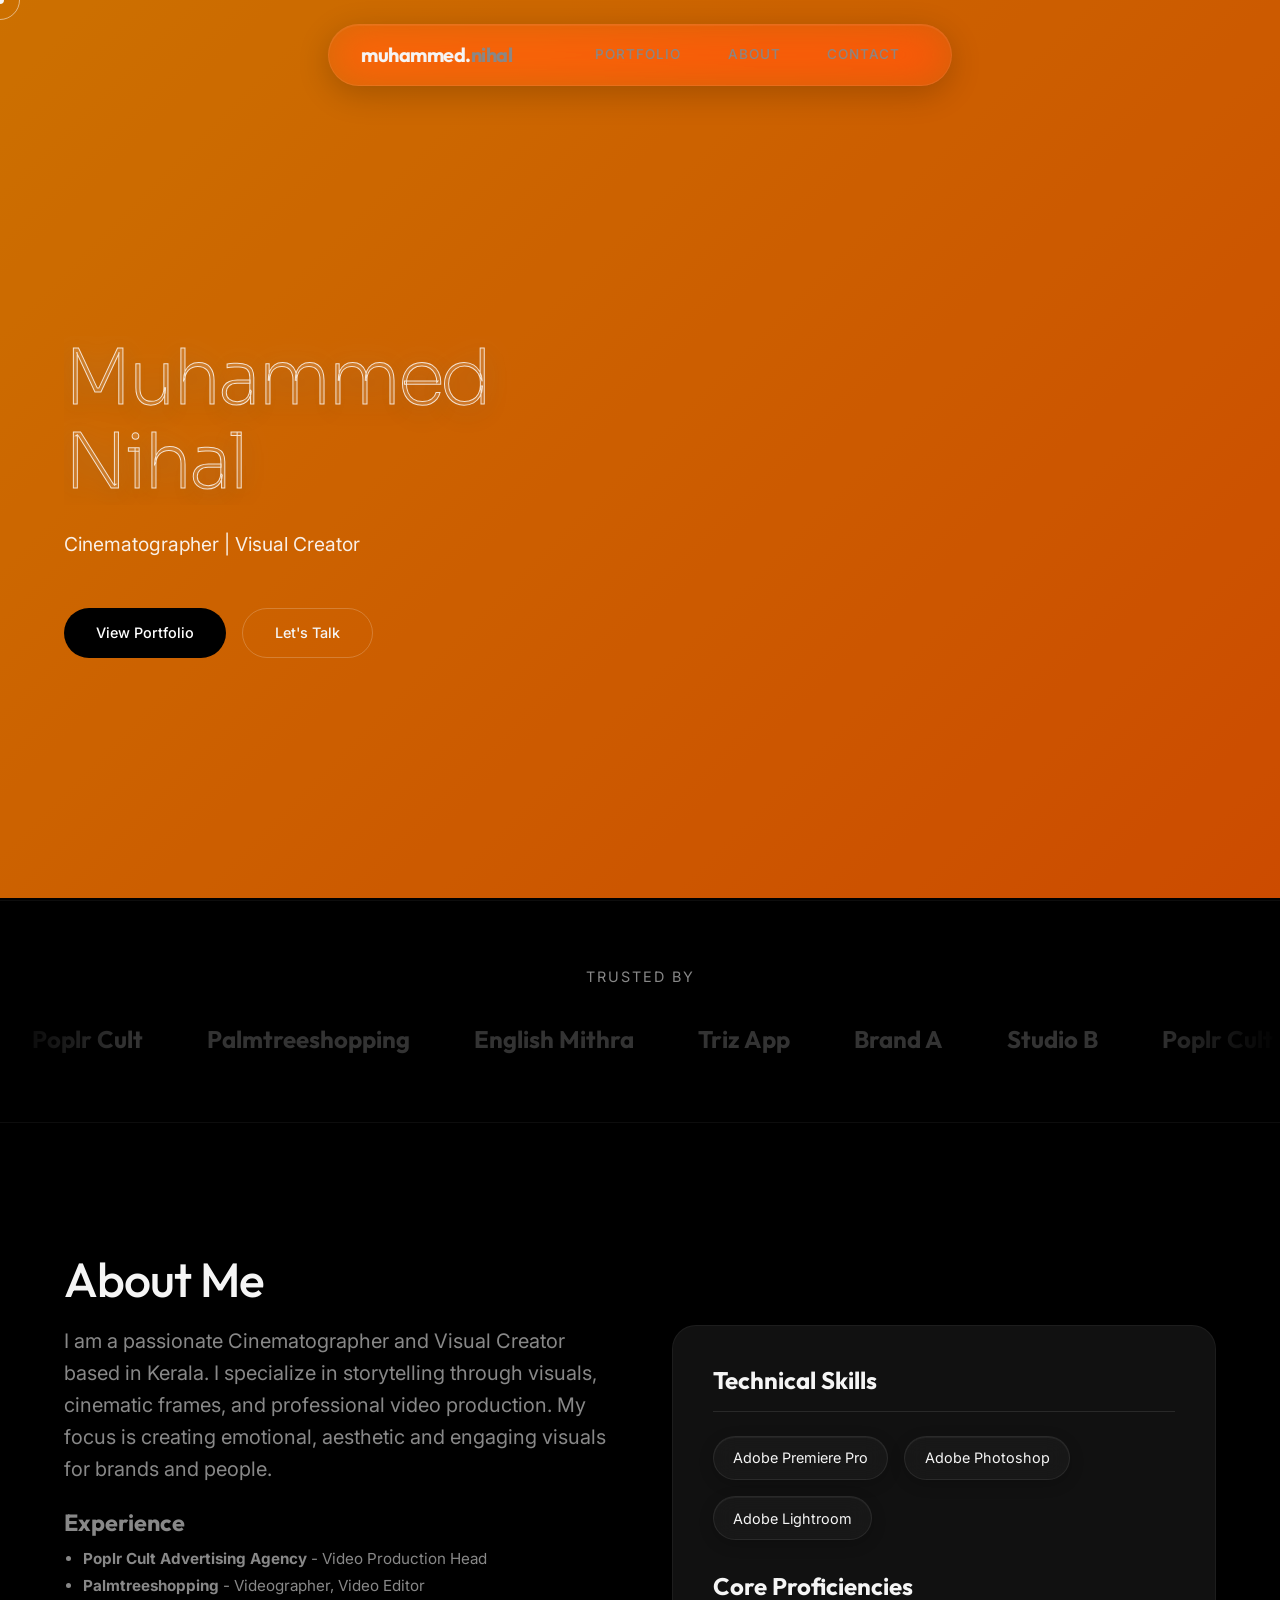
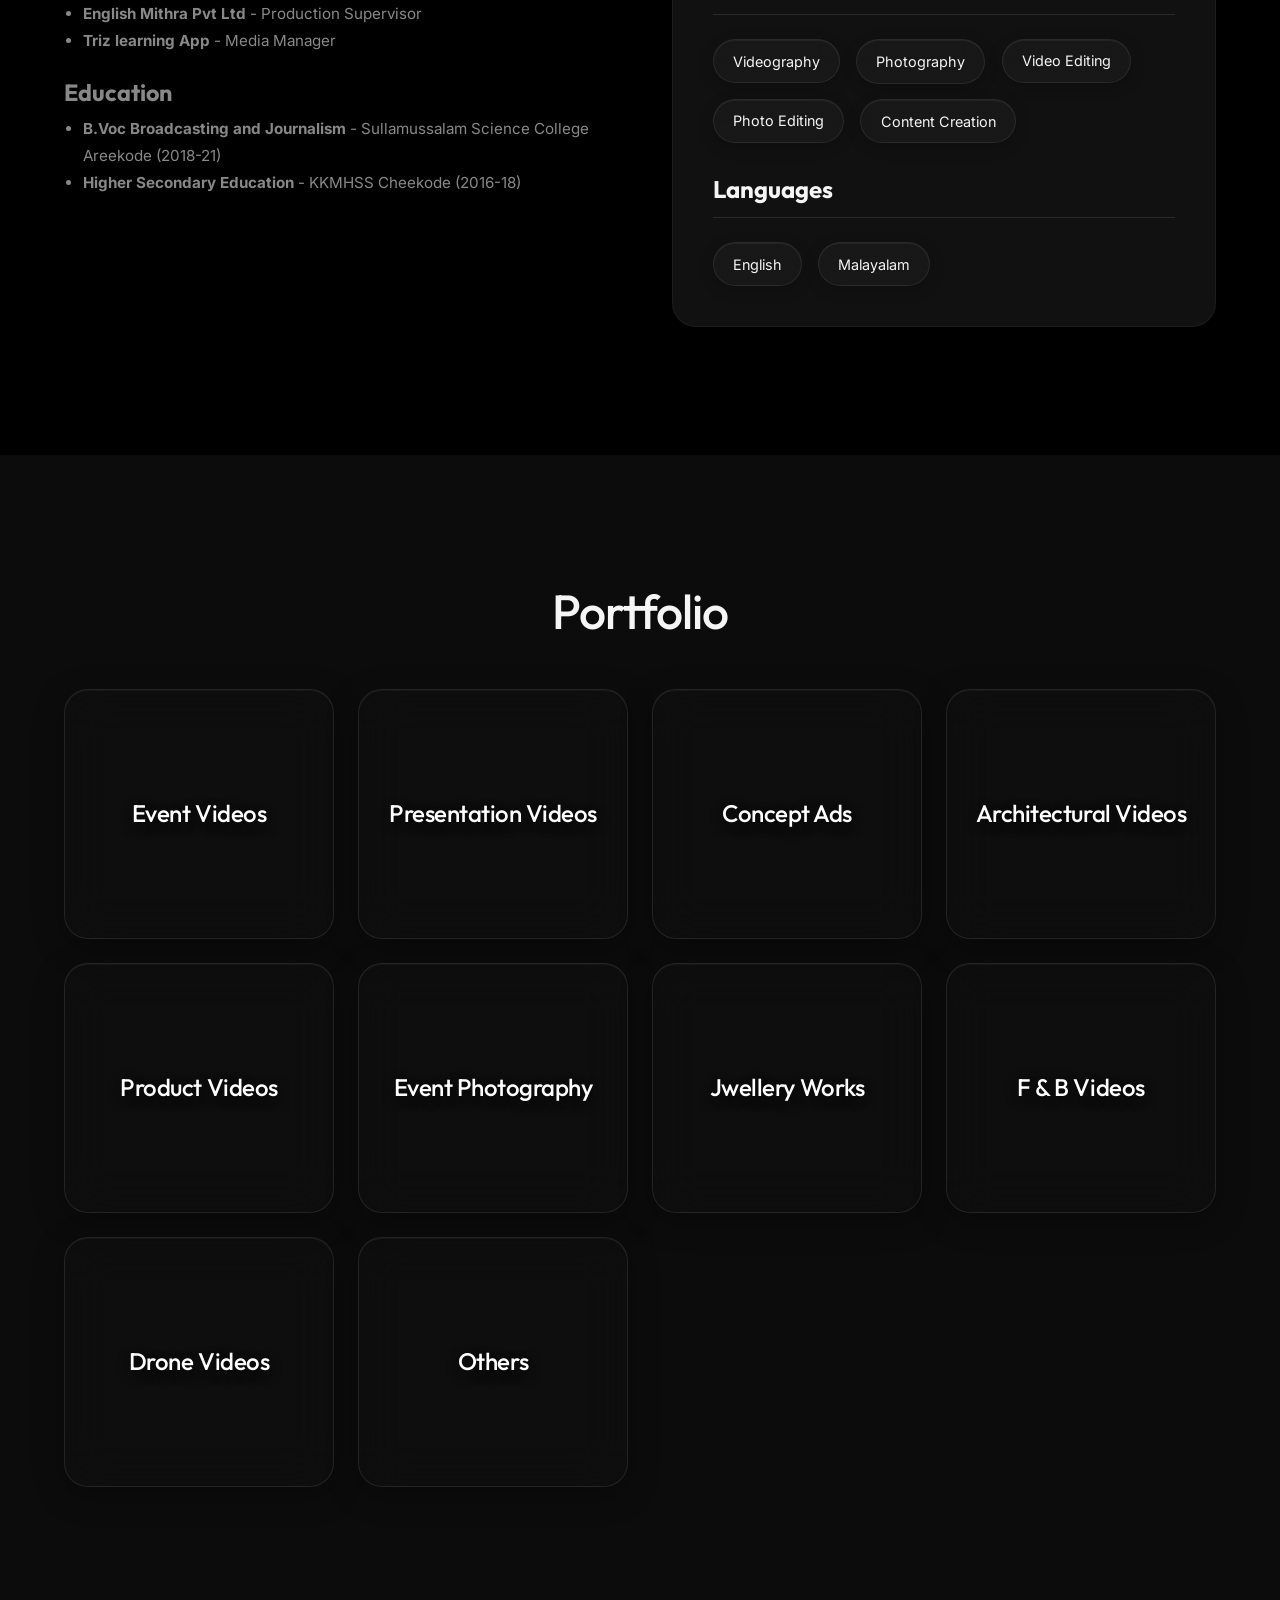
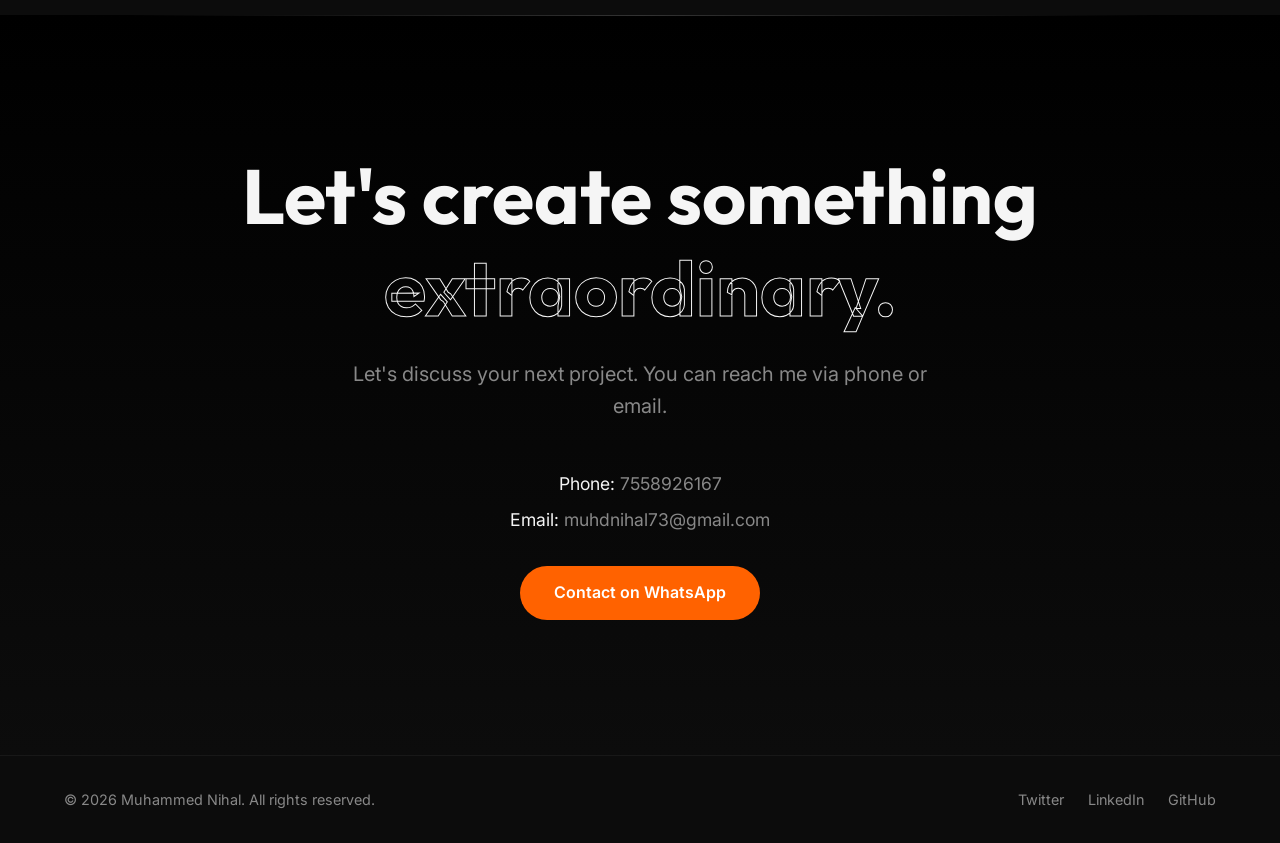
==== index.html @ b9fc74bb "first commit" ====
<!DOCTYPE html>
<html lang="en">

<head>
    <meta charset="UTF-8">
    <meta name="viewport" content="width=device-width, initial-scale=1.0">
    <title>Muhammed Nihal | Video Production & Editing</title>
    <meta name="description"
        content="Portfolio of Muhammed Nihal, Video Production Head and Editor based in Kerala, specializing in videography, photography, and content creation.">
    <link rel="preconnect" href="https://fonts.googleapis.com">
    <link rel="preconnect" href="https://fonts.gstatic.com" crossorigin>
    <link
        href="https://fonts.googleapis.com/css2?family=Inter:wght@300;400;500;600;700&family=Outfit:wght@300;400;500;700&family=Sora:wght@100;200;300;400;500;600;700;800&display=swap"
        rel="stylesheet">
    <link rel="stylesheet" href="style.css">
</head>

<body>
    <div class="cursor-dot"></div>
    <div class="cursor-outline"></div>

    <nav class="navbar">
        <div class="logo">
            <a href="#">muhammed.<span>nihal</span></a>
        </div>
        <ul class="nav-links">
            <li><a href="#portfolio" class="nav-link" data-text="Portfolio">Portfolio</a></li>
            <li><a href="#about" class="nav-link" data-text="About">About</a></li>
            <li><a href="#contact" class="nav-link" data-text="Contact">Contact</a></li>
        </ul>
        <div class="mobile-menu-btn">
            <span></span>
            <span></span>
        </div>
    </nav>

    <main>
        <section class="hero hero-bg-custom" id="home">

            <!-- ===== Social Media Icons (LEFT SIDE) ===== -->
            <div class="social">
                <a href="https://wa.me/918891696167" target="_blank">
                    <i class="fab fa-whatsapp"></i>
                </a>
                <a href="https://www.instagram.com/bachuz._/"><i class="fab fa-instagram"></i></a>
                <a href="https://www.behance.net/muhdnihal1"><i class="fab fa-behance"></i></a>
                <a
                    href="https://www.linkedin.com/in/nihal-muhammed-03714b22a?utm_source=share_via&utm_content=profile&utm_medium=member_ios"><i
                        class="fab fa-linkedin-in"></i></a>
            </div>

            <div class="hero-content">
                <div class="hero-text-area">

                    <h1 class="hero-title liquid-glass-title">
                        <span class="line"><span class="word">Muhammed Nihal</span></span>
                    </h1>

                    <p class="hero-subtitle">Cinematographer | Visual Creator</p>

                    <div class="hero-cta">
                        <a href="#portfolio" class="btn btn-primary">View Portfolio</a>
                        <a href="#contact" class="btn btn-secondary">Let's Talk</a>
                    </div>
                </div>

                <!-- Right Side Graphic -->
                <div class="hero-image-area">
                    <div class="hero-silhouette"></div>
                </div>
            </div>
        </section>

        <section class="clients" id="clients">
            <div class="clients-container">
                <p class="clients-subtitle">Trusted by</p>
                <div class="clients-marquee">
                    <div class="marquee-content">
                        <!-- Placeholder logos (using text for now, can be replaced with actual img tags later) -->
                        <div class="client-logo">Poplr Cult</div>
                        <div class="client-logo">Palmtreeshopping</div>
                        <div class="client-logo">English Mithra</div>
                        <div class="client-logo">Triz App</div>
                        <div class="client-logo">Brand A</div>
                        <div class="client-logo">Studio B</div>
                        <!-- Duplicated for infinite scroll effect -->
                        <div class="client-logo">Poplr Cult</div>
                        <div class="client-logo">Palmtreeshopping</div>
                        <div class="client-logo">English Mithra</div>
                        <div class="client-logo">Triz App</div>
                        <div class="client-logo">Brand A</div>
                        <div class="client-logo">Studio B</div>
                    </div>
                </div>
            </div>
        </section>

        <section class="about" id="about">
            <div class="about-content">
                <h2 class="section-title">About Me</h2>
                <div class="about-grid">
                    <div class="about-text">
                        <p>I am a passionate Cinematographer and Visual Creator based in Kerala. I specialize in
                            storytelling through visuals, cinematic frames, and professional video production. My focus
                            is creating emotional, aesthetic and engaging visuals for brands and people.</p>

                        <h3 style="margin-top: 1.5rem; margin-bottom: 0.5rem; font-family: var(--font-heading);">
                            Experience</h3>
                        <ul
                            style="color: var(--text-muted); font-size: 0.95rem; line-height: 1.8; margin-bottom: 1.5rem; padding-left: 1.2rem; list-style-type: disc;">
                            <li><strong>Poplr Cult Advertising Agency</strong> - Video Production Head</li>
                            <li><strong>Palmtreeshopping</strong> - Videographer, Video Editor</li>
                            <li><strong>English Mithra Pvt Ltd</strong> - Production Supervisor</li>
                            <li><strong>Triz learning App</strong> - Media Manager</li>
                        </ul>

                        <h3 style="margin-top: 1.5rem; margin-bottom: 0.5rem; font-family: var(--font-heading);">
                            Education</h3>
                        <ul
                            style="color: var(--text-muted); font-size: 0.95rem; line-height: 1.8; padding-left: 1.2rem; list-style-type: disc;">
                            <li><strong>B.Voc Broadcasting and Journalism</strong> - Sullamussalam Science College
                                Areekode (2018-21)</li>
                            <li><strong>Higher Secondary Education</strong> - KKMHSS Cheekode (2016-18)</li>
                        </ul>
                    </div>
                    <div class="skills-container">
                        <h3 class="skills-title">Technical Skills</h3>
                        <ul class="skills-list">
                            <li>Adobe Premiere Pro</li>
                            <li>Adobe Photoshop</li>
                            <li>Adobe Lightroom</li>
                        </ul>

                        <h3 class="skills-title" style="margin-top: 2rem; padding-bottom: 0.8rem;">Core Proficiencies
                        </h3>
                        <ul class="skills-list">
                            <li>Videography</li>
                            <li>Photography</li>
                            <li>Video Editing</li>
                            <li>Photo Editing</li>
                            <li>Content Creation</li>
                        </ul>

                        <h3 class="skills-title" style="margin-top: 2rem; padding-bottom: 0.8rem;">Languages</h3>
                        <ul class="skills-list">
                            <li>English</li>
                            <li>Malayalam</li>
                        </ul>
                    </div>
                </div>
            </div>
        </section>

        <section class="portfolio" id="portfolio">
            <div class="portfolio-container">
                <h2 class="section-title" style="text-align: center;">Portfolio</h2>
                <div class="portfolio-bento-grid">


                    <a href="/event-vedios.html" class="portfolio-tile bento-small">
                        <div class="tile-overlay"></div>
                        <h3 class="tile-title">Event Videos</h3>
                    </a>
                    <a href="/Presentation-vedios.html" class="portfolio-tile bento-small">
                        <div class="tile-overlay"></div>
                        <h3 class="tile-title">Presentation Videos</h3>
                    </a>


                    <a href="/concept-ads.html" class="portfolio-tile bento-small">
                        <div class="tile-overlay"></div>
                        <h3 class="tile-title">Concept Ads</h3>
                    </a>
                    <a href="/Architectural-vedios.html" class="portfolio-tile bento-small">
                        <div class="tile-overlay"></div>
                        <h3 class="tile-title">Architectural Videos</h3>
                    </a>



                    <a href="/productvedios.html" class="portfolio-tile bento-small">
                        <div class="tile-overlay"></div>
                        <h3 class="tile-title">Product Videos</h3>
                    </a>
                    <a href="/others.html" class="portfolio-tile bento-small">
                        <div class="tile-overlay"></div>
                        <h3 class="tile-title">Event Photography</h3>
                    </a>



                    <a href="/jwelleryworks.html" class="portfolio-tile bento-small">
                        <div class="tile-overlay"></div>
                        <h3 class="tile-title">Jwellery Works</h3>
                        </h3>
                    </a>


                    <a href="/Fandbvedios.html" class="portfolio-tile bento-small">
                        <div class="tile-overlay"></div>
                        <h3 class="tile-title">F & B Videos</h3>
                        </h3>
                    </a>
                    <a href="/other.html" class="portfolio-tile bento-small">
                        <div class="tile-overlay"></div>
                        <h3 class="tile-title">Drone Videos</h3>
                    </a>

                    <a href="/other.html" class="portfolio-tile bento-small">
                        <div class="tile-overlay"></div>
                        <h3 class="tile-title">Others</h3>
                    </a>



                </div>
            </div>
        </section>

        <!-- Work & Features Sections mapped to Portfolio instead -->

        <section class="contact" id="contact">
            <div class="contact-container">
                <h2 class="contact-title">Let's create something <span>extraordinary.</span></h2>
                <p class="contact-desc">Let's discuss your next project. You can reach me via phone or email.</p>
                <div style="margin-bottom: 2rem; color: var(--text-main); font-size: 1.1rem;">
                    <p style="margin-bottom: 0.5rem;">Phone: <a href="tel:7558926167"
                            style="color: var(--text-muted); transition: color 0.2s;">7558926167</a></p>
                    <p>Email: <a href="mailto:muhdnihal73@gmail.com"
                            style="color: var(--text-muted); transition: color 0.2s;">muhdnihal73@gmail.com</a></p>
                </div>
                <a href="https://wa.me/917558926167?text=Hello%20Nihal,%20I%20visited%20your%20portfolio%20and%20I%20would%20like%20to%20enquire%20about%20a%20shoot."
                    target="_blank" class="thank-contact">
                    Contact on WhatsApp
                </a>
            </div>
        </section>
    </main>

    <footer>
        <div class="footer-content">
            <div class="footer-left">
                <p>&copy; 2026 Muhammed Nihal. All rights reserved.</p>
            </div>
            <div class="footer-right">
                <ul class="social-links">
                    <li><a href="#" target="_blank" rel="noopener noreferrer">Twitter</a></li>
                    <li><a href="#" target="_blank" rel="noopener noreferrer">LinkedIn</a></li>
                    <li><a href="#" target="_blank" rel="noopener noreferrer">GitHub</a></li>
                </ul>
            </div>
        </div>
    </footer>

    <script src="main.js"></script>
</body>

</html>
---- style.css ----
/* ==========================================================================
   CSS Variables & Design System
   ========================================================================== */
:root {
    /* Colors */
    --bg-dark: #000000;
    --bg-darker: #0c0c0c;
    --bg-card: #111111;
    --bg-card-light: #ffffff;
    --text-main: #f5f5f5;
    --text-muted: #888888;
    --text-dark: #000000;

    /* Brand/Accent Colors */
    --accent-orange: #ff5e00;
    --accent-gradient: linear-gradient(135deg, #ff8c00 0%, #ff5e00 100%);
    --accent-gradient-hover: linear-gradient(135deg, #e67e00 0%, #e65500 100%);

    /* Typography */
    --font-heading: 'Outfit', sans-serif;
    --font-body: 'Inter', sans-serif;

    /* Box Shadows & Borders */
    --radius-lg: 24px;
    --radius-md: 16px;
    --radius-sm: 8px;

    /* Spacing */
    --space-sm: 0.5rem;
    --space-md: 1rem;
    --space-lg: 2rem;
    --space-xl: 4rem;
    --space-xxl: 8rem;

    /* Transitions */
    --trans-fast: 0.2s cubic-bezier(0.16, 1, 0.3, 1);
    --trans-normal: 0.4s cubic-bezier(0.16, 1, 0.3, 1);
    --trans-slow: 0.8s cubic-bezier(0.16, 1, 0.3, 1);
}

/* ==========================================================================
   Reset & Base Styles
   ========================================================================== */
*,
*::before,
*::after {
    box-sizing: border-box;
    margin: 0;
    padding: 0;
}

html {
    scroll-behavior: smooth;
    font-size: 16px;
}

body {
    background-color: var(--bg-dark);
    color: var(--text-main);
    font-family: var(--font-body);
    line-height: 1.6;
    overflow-x: hidden;
    -webkit-font-smoothing: antialiased;
    -moz-osx-font-smoothing: grayscale;
}

h1,
h2,
h3,
h4,
h5,
h6 {
    font-family: var(--font-heading);
    font-weight: 700;
    line-height: 1.2;
}

a {
    color: inherit;
    text-decoration: none;
}

ul {
    list-style: none;
}

img {
    max-width: 100%;
    height: auto;
    display: block;
}

/* ==========================================================================
   Custom Cursor
   ========================================================================== */
@media (pointer: fine) {
    .cursor-dot {
        width: 8px;
        height: 8px;
        background-color: var(--text-main);
        border-radius: 50%;
        position: fixed;
        top: 0;
        left: 0;
        transform: translate(-50%, -50%);
        pointer-events: none;
        z-index: 9999;
        transition: width 0.2s, height 0.2s, background-color 0.2s;
    }

    .cursor-outline {
        width: 40px;
        height: 40px;
        border: 1px solid rgba(255, 255, 255, 0.5);
        border-radius: 50%;
        position: fixed;
        top: 0;
        left: 0;
        transform: translate(-50%, -50%);
        pointer-events: none;
        z-index: 9998;
        transition: width 0.2s, height 0.2s, border-color 0.2s, transform 0.1s ease-out;
    }

    .cursor-dot.active {
        width: 0;
        height: 0;
    }

    .cursor-outline.active {
        width: 60px;
        height: 60px;
        border-color: #fff;
        background-color: rgba(255, 255, 255, 0.1);
        backdrop-filter: blur(2px);
    }
}

@media (pointer: coarse) {

    .cursor-dot,
    .cursor-outline {
        display: none;
    }
}

.gradient-text {
    /* Kept class name for compatibility with HTML but changed effect to solid orange for this theme */
    color: var(--accent-orange);
}

.section-title {
    font-size: clamp(2rem, 4vw, 3rem);
    margin-bottom: var(--space-md);
    font-weight: 500;
    letter-spacing: -0.02em;
}

.section-desc {
    color: var(--text-muted);
    font-size: 1rem;
    max-width: 600px;
    margin-bottom: var(--space-xl);
}

/* Buttons */
.btn {
    display: inline-flex;
    align-items: center;
    justify-content: center;
    padding: 0.8rem 2rem;
    border-radius: 3rem;
    font-weight: 500;
    font-size: 0.9rem;
    transition: var(--trans-normal);
    position: relative;
    overflow: hidden;
    z-index: 1;
    border: none;
    cursor: pointer;
}

.btn-primary {
    background: var(--accent-orange);
    color: #fff;
}

.btn-primary:hover {
    background: #e65500;
    transform: translateY(-2px);
    box-shadow: 0 10px 20px rgba(255, 94, 0, 0.2);
}

.btn-secondary {
    background: transparent;
    color: var(--text-main);
    border: 1px solid rgba(255, 255, 255, 0.2);
}

.btn-secondary:hover {
    border-color: var(--text-main);
    background: rgba(255, 255, 255, 0.05);
}

.btn-large {
    padding: 1rem 2.5rem;
    font-size: 1rem;
}

/* ==========================================================================
   Navigation (Liquid Glass Style)
   ========================================================================== */
.navbar {
    position: fixed;
    top: 1.5rem;
    left: 50%;
    transform: translateX(-50%);
    width: max-content;
    padding: 0.6rem 2rem;
    border-radius: 4rem;
    display: flex;
    justify-content: space-between;
    align-items: center;
    gap: 4rem;
    z-index: 1000;
    transition: var(--trans-normal);

    /* Liquid Glass Effect */
    background: rgba(255, 255, 255, 0.03);
    backdrop-filter: blur(24px) saturate(180%);
    -webkit-backdrop-filter: blur(24px) saturate(180%);
    border: 1px solid rgba(255, 255, 255, 0.08);
    box-shadow: 0 8px 32px 0 rgba(0, 0, 0, 0.2), inset 0px 1px 0px rgba(255, 255, 255, 0.05);
}

.navbar.scrolled {
    top: 1rem;
    background: rgba(10, 10, 10, 0.4);
    border-color: rgba(255, 255, 255, 0.12);
    box-shadow: 0 10px 40px 0 rgba(0, 0, 0, 0.4), inset 0px 1px 0px rgba(255, 255, 255, 0.1);
    padding: 0.5rem 1.5rem;
    backdrop-filter: blur(30px) saturate(200%);
    -webkit-backdrop-filter: blur(30px) saturate(200%);
}

.logo a {
    font-family: var(--font-heading);
    font-size: 1.25rem;
    font-weight: 700;
    letter-spacing: -0.5px;
}

.logo span {
    color: var(--text-muted);
}

.nav-links {
    display: flex;
    gap: 0.5rem;
}

.nav-link {
    font-size: 0.85rem;
    font-weight: 500;
    text-transform: uppercase;
    letter-spacing: 1px;
    padding: 0.6rem 1.2rem;
    border-radius: 2rem;
    color: var(--text-muted);
    transition: all 0.3s ease;
    display: inline-block;
    position: relative;
}

.nav-link:hover {
    color: #fff;
    background: rgba(255, 255, 255, 0.08);
    box-shadow: 0 4px 15px rgba(0, 0, 0, 0.1), inset 0 1px 0 rgba(255, 255, 255, 0.1);
}

.mobile-menu-btn {
    display: none;
    flex-direction: column;
    gap: 6px;
    cursor: pointer;
    z-index: 1001;
}

.mobile-menu-btn span {
    width: 30px;
    height: 2px;
    background-color: var(--text-main);
    transition: var(--trans-normal);
}

/* ==========================================================================
   Hero Section
   ========================================================================== */
.hero {
    min-height: 100vh;
    display: flex;
    align-items: center;
    justify-content: center;
    padding: 6rem 5% 0;
    /* padding for navbar */
    position: relative;
    background: var(--accent-gradient);
    border-bottom: 2px solid var(--bg-dark);
}

/* Custom Background Image Layer */
.hero-bg-custom {
    background: url('/assets/image/herooo-bgg.png'), var(--accent-gradient);
    background-size: cover;
    background-position: center bottom;
    background-repeat: no-repeat;
    /* Soft dark overlay to ensure text remains legible */
    box-shadow: inset 0 0 0 2000px rgba(0, 0, 0, 0.2);
}

.hero-content {
    display: grid;
    grid-template-columns: 1fr 1fr;
    gap: 4rem;
    max-width: 1400px;
    width: 100%;
    z-index: 10;
    align-items: center;
}

@media (max-width: 900px) {
    .hero-content {
        grid-template-columns: 1fr;
        text-align: center;
    }
}

.hero-text-area {
    display: flex;
    flex-direction: column;
    align-items: flex-start;
}

@media (max-width: 900px) {
    .hero-text-area {
        align-items: center;
    }
}

.hero-badge {
    display: inline-flex;
    align-items: center;
    gap: 0.5rem;
    padding: 0.5rem 1.2rem;
    border-radius: 2rem;
    font-size: 0.85rem;
    font-weight: 500;
    margin-bottom: 2rem;
    color: #fff;

    /* Liquid Glass Effect */
    background: rgba(255, 255, 255, 0.05);
    backdrop-filter: blur(16px) saturate(180%);
    -webkit-backdrop-filter: blur(16px) saturate(180%);
    border: 1px solid rgba(255, 255, 255, 0.1);
    box-shadow: 0 8px 32px 0 rgba(0, 0, 0, 0.2), inset 0px 1px 0px rgba(255, 255, 255, 0.1);
}

.hero-badge svg {
    width: 16px;
    height: 16px;
    stroke: currentColor;
    stroke-width: 2;
}

.hero-title {
    font-size: clamp(3.5rem, 6vw, 5.5rem);
    letter-spacing: -0.04em;
    line-height: 1.1;
    margin-bottom: 1.5rem;
    color: #fff;
}

/* Thin Liquid Glass Text Effect */
.liquid-glass-title {
    font-family: 'Sora', sans-serif;
    font-weight: 200;
    /* Thin font weight */
    color: rgba(255, 255, 255, 0.15);
    /* Transparent fill */
    -webkit-text-stroke: 1px rgba(255, 255, 255, 0.8);
    /* Crisp glass border */
    text-shadow:
        0 8px 24px rgba(0, 0, 0, 0.2),
        /* Soft dropdown shadow */
        0 0 30px rgba(255, 255, 255, 0.2);
    /* Internal glow simulating glass */
}


.hero-title .line {
    display: block;
    overflow: hidden;
}

.hero-title .word {
    display: inline-block;
    transform: translateY(100%);
    opacity: 0;
}

.hero-subtitle {
    font-size: clamp(1rem, 1.5vw, 1.25rem);
    color: rgba(255, 255, 255, 0.9);
    max-width: 500px;
    margin-bottom: 3rem;
    opacity: 0;
    transform: translateY(20px);
}

.hero-cta {
    display: flex;
    gap: 1rem;
    opacity: 0;
    transform: translateY(20px);
}

.hero-cta .btn-primary {
    background: #000;
    color: #fff;
}

.hero-cta .btn-primary:hover {
    background: #222;
    box-shadow: 0 10px 20px rgba(0, 0, 0, 0.3);
}

.hero-image-area {
    position: relative;
    height: 600px;
    display: flex;
    justify-content: center;
    align-items: flex-end;
}

/* We will use a placeholder shape for the person silhouette to mimic the reference image */
.hero-silhouette {
    display: none;
}

.scroll-indicator {
    display: none;
    /* Hide scroll indicator for this theme */
}

/* ==========================================================================
   Clients Section (Marquee)
   ========================================================================== */
.clients {
    padding: var(--space-xl) 0;
    background: var(--bg-dark);
    border-top: 1px solid rgba(255, 255, 255, 0.05);
    border-bottom: 1px solid rgba(255, 255, 255, 0.05);
    overflow: hidden;
}

.clients-container {
    display: flex;
    flex-direction: column;
    align-items: center;
    gap: 2rem;
}

.clients-subtitle {
    color: var(--text-muted);
    font-size: 0.9rem;
    text-transform: uppercase;
    letter-spacing: 2px;
}

.clients-marquee {
    width: 100%;
    display: flex;
    overflow: hidden;
    position: relative;
    /* Soft fade on edges */
    mask-image: linear-gradient(to right, transparent, black 10%, black 90%, transparent);
    -webkit-mask-image: linear-gradient(to right, transparent, black 10%, black 90%, transparent);
}

.marquee-content {
    display: flex;
    gap: 4rem;
    padding: 0 2rem;
    animation: scroll 30s linear infinite;
}

.client-logo {
    font-family: var(--font-heading);
    font-size: 1.5rem;
    font-weight: 700;
    color: rgba(255, 255, 255, 0.2);
    white-space: nowrap;
    transition: var(--trans-normal);
    cursor: default;
}

.client-logo:hover {
    color: rgba(255, 255, 255, 0.8);
}

@keyframes scroll {
    0% {
        transform: translateX(0);
    }

    100% {
        transform: translateX(calc(-50% - 2rem));
    }
}

/* ==========================================================================
   Portfolio Categories Grid
   ========================================================================== */
.portfolio {
    padding: var(--space-xxl) 5%;
    background: var(--bg-darker);
}

.portfolio-container {
    max-width: 1200px;
    margin: 0 auto;
}

.portfolio-bento-grid {
    display: grid;
    grid-template-columns: repeat(4, 1fr);
    grid-auto-rows: 250px;
    gap: 1.5rem;
    margin-top: 3rem;
}

/* Base Bento Spans for Desktop */
.bento-large {
    grid-column: span 2;
    grid-row: span 2;
}

.bento-tall {
    grid-column: span 1;
    grid-row: span 2;
}

.bento-wide {
    grid-column: span 2;
    grid-row: span 1;
}

.bento-full {
    grid-column: span 4;
    grid-row: span 1;
}

.bento-small {
    grid-column: span 1;
    grid-row: span 1;
}

/* Tablet (Smaller than 1024px but above Mobile) */
@media (max-width: 1024px) {
    .portfolio-bento-grid {
        grid-template-columns: repeat(2, 1fr);
    }

    .bento-large {
        grid-column: span 2;
        grid-row: span 2;
    }

    .bento-tall {
        grid-column: span 1;
        grid-row: span 2;
    }

    .bento-wide {
        grid-column: span 2;
        grid-row: span 1;
    }

    .bento-full {
        grid-column: span 2;
        grid-row: span 1;
    }

    .bento-small {
        grid-column: span 1;
        grid-row: span 1;
    }
}

/* Mobile Responsive Adjustments */
@media (max-width: 768px) {

    /* Collapse Bento to 1 column slightly earlier for mobile screens */
    .portfolio-bento-grid {
        grid-template-columns: 1fr;
        grid-auto-rows: 200px;
    }

    .bento-large,
    .bento-tall,
    .bento-wide,
    .bento-full,
    .bento-small {
        grid-column: span 1;
        grid-row: span 1;
    }

    /* Global Padding Reduction for Mobile readability */
    .hero {
        padding: 8rem 5% 2rem;
        min-height: auto;
    }

    .about,
    .portfolio,
    .clients {
        padding: var(--space-xl) 5%;
    }

    .section-title {
        font-size: 2.5rem;
    }

    .hero-title {
        font-size: 3rem;
    }
}

.portfolio-tile {
    position: relative;
    width: 100%;
    height: 100%;
    border-radius: var(--radius-lg);
    overflow: hidden;
    text-decoration: none;
    display: flex;
    align-items: center;
    justify-content: center;
    /* Liquid glass style for tiles */
    background: rgba(255, 255, 255, 0.03);
    backdrop-filter: blur(24px) saturate(180%);
    -webkit-backdrop-filter: blur(24px) saturate(180%);
    border: 1px solid rgba(255, 255, 255, 0.08);
    box-shadow: 0 8px 32px 0 rgba(0, 0, 0, 0.3), inset 0px 1px 0px rgba(255, 255, 255, 0.05);
    transition: transform 0.4s cubic-bezier(0.175, 0.885, 0.32, 1.275), box-shadow 0.4s ease, border-color 0.4s ease;
}

.portfolio-tile:hover {
    transform: translateY(-10px) scale(1.02);
    box-shadow: 0 20px 40px rgba(0, 0, 0, 0.5), inset 0 0 0 1px rgba(255, 255, 255, 0.2);
    border-color: rgba(255, 255, 255, 0.3);
    z-index: 2;
}

.tile-overlay {
    position: absolute;
    top: 0;
    left: 0;
    width: 100%;
    height: 100%;
    background: rgba(0, 0, 0, 0.3);
    transition: var(--trans-normal);
    z-index: 1;
}

.portfolio-tile:hover .tile-overlay {
    background: rgba(0, 0, 0, 0.1);
}

.tile-title {
    position: relative;
    z-index: 2;
    color: #fff;
    font-size: 1.5rem;
    font-weight: 500;
    text-align: center;
    padding: 0 1rem;
    font-family: var(--font-heading);
    letter-spacing: -0.02em;
    text-shadow: 0 4px 12px rgba(0, 0, 0, 0.5);
    transition: var(--trans-normal);
}

.portfolio-tile:hover .tile-title {
    transform: scale(1.05);
    color: var(--accent-orange);
}


/* ==========================================================================
   Work Section (Articles / Prompts style from reference)
   ========================================================================== */
.work {
    padding: var(--space-xxl) 5%;
    background: var(--bg-darker);
}

.projects-grid {
    display: grid;
    grid-template-columns: repeat(auto-fit, minmax(350px, 1fr));
    gap: 2rem;
    max-width: 1200px;
    margin: 0 auto;
}

.project-card {
    position: relative;
    border-radius: var(--radius-lg);
    overflow: hidden;
    background: var(--bg-card-light);
    color: var(--text-dark);
    transition: var(--trans-normal);
    opacity: 0;
    transform: translateY(40px);
    display: flex;
    flex-direction: column;
}

.project-card:hover {
    transform: translateY(-8px);
    box-shadow: 0 20px 40px rgba(0, 0, 0, 0.5);
}

.project-image {
    width: 100%;
    height: 250px;
    /* adjusted from 300px for better ratio */
    overflow: hidden;
    padding: 1rem;
    background: var(--bg-card-light);
}

.img-placeholder {
    width: 100%;
    height: 100%;
    border-radius: var(--radius-md);
    transition: transform 0.6s cubic-bezier(0.16, 1, 0.3, 1);
}

.project-card:hover .img-placeholder {
    transform: scale(1.02);
}

.project-info {
    padding: 1.5rem 2rem 2.5rem;
    display: flex;
    flex-direction: column;
    flex-grow: 1;
}

.project-tags {
    display: flex;
    gap: 0.5rem;
    margin-bottom: 1rem;
}

.project-tags span {
    font-size: 0.75rem;
    text-transform: uppercase;
    letter-spacing: 0.5px;
    color: var(--text-dark);
    font-weight: 600;
}

.project-title {
    font-size: 2rem;
    margin-bottom: 0.5rem;
    line-height: 1.1;
    font-weight: 700;
}

.project-desc {
    color: #555;
    font-size: 0.95rem;
    margin-bottom: 1.5rem;
}

.project-link {
    display: none;
    /* Hidden strictly adapting to the reference's card style */
}

/* Secondary dark card style from reference */
.project-card.dark {
    background: var(--bg-card);
    color: var(--text-main);
}

.project-card.dark .project-title {
    color: var(--text-main);
    font-size: 1.7rem;
    font-weight: 500;
}

.project-card.dark .project-desc {
    color: var(--text-muted);
}

.project-card.dark .project-image {
    background: transparent;
    padding: 0;
}

.project-card.dark .img-placeholder {
    border-radius: var(--radius-lg) var(--radius-lg) 0 0;
}

/* ==========================================================================
   Features Grid (From reference)
   ========================================================================== */
.features-section {
    padding: var(--space-xl) 5%;
    max-width: 1200px;
    margin: 0 auto;
}

.features-header {
    margin-bottom: 3rem;
}

.features-header h2 {
    font-size: clamp(2rem, 4vw, 3rem);
    font-weight: 500;
    max-width: 600px;
    line-height: 1.2;
}

.features-grid {
    display: grid;
    grid-template-columns: repeat(3, 1fr);
    gap: 1.5rem;
}

@media (max-width: 900px) {
    .features-grid {
        grid-template-columns: 1fr;
    }
}

.feature-item {
    background: var(--bg-card);
    border-radius: var(--radius-lg);
    padding: 2.5rem 2rem;
    transition: var(--trans-normal);
}

.feature-item:hover {
    background: #1a1a1a;
}

.feature-icon {
    width: 48px;
    height: 48px;
    background: rgba(255, 94, 0, 0.1);
    border-radius: 50%;
    display: flex;
    align-items: center;
    justify-content: center;
    margin-bottom: 1.5rem;
    color: var(--accent-orange);
}

.feature-title {
    font-size: 1.25rem;
    margin-bottom: 1rem;
    font-weight: 500;
}

.feature-desc {
    color: var(--text-muted);
    font-size: 0.9rem;
    line-height: 1.6;
}

/* ==========================================================================
   Bottom Content Grid (From reference)
   ========================================================================== */
.bottom-content-section {
    padding: var(--space-xl) 5% var(--space-xxl);
    max-width: 1200px;
    margin: 0 auto;
}

.bottom-grid {
    display: grid;
    grid-template-columns: 1fr 1fr;
    gap: 1.5rem;
}

@media (max-width: 768px) {
    .bottom-grid {
        grid-template-columns: 1fr;
    }
}

.bottom-card {
    position: relative;
    border-radius: var(--radius-lg);
    overflow: hidden;
    height: 400px;
    background: var(--bg-card);
}

.bottom-card img {
    width: 100%;
    height: 100%;
    object-fit: cover;
    opacity: 0.6;
    transition: var(--trans-normal);
}

.bottom-card:hover img {
    opacity: 0.8;
}

.bottom-card-content {
    position: absolute;
    bottom: 0;
    left: 0;
    width: 100%;
    padding: 2rem;
    background: linear-gradient(to top, rgba(0, 0, 0, 0.9) 0%, transparent 100%);
}

.bottom-card-title {
    font-size: 1.5rem;
    margin-bottom: 0.5rem;
    font-weight: 500;
}

.bottom-card-desc {
    font-size: 0.9rem;
    color: rgba(255, 255, 255, 0.8);
}

/* ==========================================================================
   About Section
   ========================================================================== */
.about {
    padding: var(--space-xxl) 5%;
}

.about-grid {
    display: grid;
    grid-template-columns: 1fr 1fr;
    gap: 4rem;
}

.about-text {
    font-size: 1.25rem;
    color: var(--text-muted);
}

.about-text p {
    margin-bottom: 1.5rem;
}

.skills-container {
    padding: 2.5rem;
    background: var(--bg-card);
    border: 1px solid rgba(255, 255, 255, 0.05);
    border-radius: 1.5rem;
}

.skills-title {
    font-size: 1.5rem;
    margin-bottom: 1.5rem;
    padding-bottom: 1rem;
    border-bottom: 1px solid rgba(255, 255, 255, 0.1);
}

.skills-list {
    display: flex;
    flex-wrap: wrap;
    gap: 1rem;
}

.skills-list li {
    padding: 0.6rem 1.2rem;
    background: rgba(255, 255, 255, 0.03);
    backdrop-filter: blur(12px) saturate(140%);
    -webkit-backdrop-filter: blur(12px) saturate(140%);
    border: 1px solid rgba(255, 255, 255, 0.08);
    box-shadow: 0 4px 15px rgba(0, 0, 0, 0.2), inset 0px 1px 0px rgba(255, 255, 255, 0.05);
    border-radius: 2rem;
    font-size: 0.9rem;
    transition: var(--trans-fast);
}

.skills-list li:hover {
    background: rgba(255, 255, 255, 0.1);
    transform: translateY(-3px);
    box-shadow: 0 8px 25px rgba(0, 0, 0, 0.3), inset 0px 1px 0px rgba(255, 255, 255, 0.15);
    border-color: rgba(255, 255, 255, 0.2);
}

/* ==========================================================================
   Contact Section & Footer
   ========================================================================== */
.contact {
    padding: clamp(4rem, 15vh, 10rem) 5%;
    text-align: center;
    background: linear-gradient(to bottom, var(--bg-dark), var(--bg-darker));
    position: relative;
    overflow: hidden;
}

.contact::before {
    content: '';
    position: absolute;
    top: 0;
    left: 50%;
    transform: translateX(-50%);
    width: 80%;
    height: 1px;
    background: radial-gradient(circle, rgba(255, 255, 255, 0.2) 0%, transparent 100%);
}

.contact-container {
    max-width: 800px;
    margin: 0 auto;
    position: relative;
    z-index: 2;
}

.contact-title {
    font-size: clamp(2.5rem, 6vw, 5rem);
    margin-bottom: 1.5rem;
}

.contact-title span {
    color: transparent;
    -webkit-text-stroke: 1px var(--text-main);
}

.contact-desc {
    color: var(--text-muted);
    font-size: 1.25rem;
    margin-bottom: 3rem;
    max-width: 600px;
    margin-left: auto;
    margin-right: auto;
}

footer {
    padding: 2rem 5%;
    border-top: 1px solid rgba(255, 255, 255, 0.05);
    background: var(--bg-darker);
}

.footer-content {
    display: flex;
    justify-content: space-between;
    align-items: center;
    color: var(--text-muted);
    font-size: 0.9rem;
}

.social-links {
    display: flex;
    gap: 1.5rem;
}

.social-links a {
    transition: var(--trans-fast);
}

.social-links a:hover {
    color: var(--text-main);
}

/* ==========================================================================
   Responsive Design
   ========================================================================== */
@media (max-width: 900px) {
    .about-grid {
        grid-template-columns: 1fr;
        gap: 2rem;
    }
}

@media (max-width: 768px) {
    .mobile-menu-btn {
        display: flex;
    }

    .nav-links {
        position: fixed;
        top: 0;
        left: 0;
        width: 100%;
        height: 100vh;
        background: var(--bg-darker);
        flex-direction: column;
        justify-content: center;
        align-items: center;
        transform: translateY(-100%);
        transition: transform 0.4s cubic-bezier(0.77, 0, 0.175, 1);
        z-index: 1000;
    }

    .nav-links.active {
        transform: translateY(0);
    }

    .nav-link {
        font-size: 1.5rem;
    }

    .footer-content {
        flex-direction: column;
        gap: 1.5rem;
        text-align: center;
    }
}

/* GRID */

.vedio-grid {
    display: grid;
    grid-template-columns: repeat(3, 1fr);
    gap: 30px;
    padding: 40px 8%;
}

/* VIDEO CARD */

.video-card {
    width: 100%;
    height: 230px;
    object-fit: cover;
    border-radius: 16px;
    background: #000;
    cursor: pointer;

    /* hide first frame flicker */
    filter: grayscale(0%);

    /* smooth animation */
    transition: transform .35s ease, box-shadow .35s ease;

    /* important: keep video paused visually */
    opacity: 0.9;
}

/* hover card lift */

.video-card:hover {
    transform: translateY(-12px) scale(1.02);
    box-shadow: 0 20px 50px rgba(0, 0, 0, 0.35);
    opacity: 1;
}

/* hide all controls */

video::-webkit-media-controls {
    display: none !important;
}

video::-webkit-media-controls-enclosure {
    display: none !important;
}

/* ---- HOVER PLAY TRICK ---- */

/* videos load but not visible playing */
.video-card {
    pointer-events: auto;
}

/* when hover -> start rendering frames */
.video-card:hover {
    animation: videoHack 0.01s linear forwards;
}

/* keyframe forces browser to start video decoding */
@keyframes videoHack {
    from {
        opacity: 0.99;
    }

    to {
        opacity: 1;
    }
}

/* responsive */

@media(max-width:1000px) {
    .video-grid {
        grid-template-columns: repeat(2, 1fr);
    }
}

@media(max-width:600px) {
    .video-grid {
        grid-template-columns: 1fr;
    }
}
/* hero must be relative */
.hero{
    position: relative;
}

/* ===== SOCIAL ICONS ===== */
.hero-social{
    position: absolute;
    left: 40px;
    top: 50%;
    transform: translateY(-50%);
    display: flex;
    flex-direction: column;
    gap: 18px;
    z-index: 5;
}

.social-icon{
    width: 45px;
    height: 45px;
    background: rgba(255,255,255,0.08);
    backdrop-filter: blur(10px);
    border-radius: 50%;
    display: flex;
    align-items: center;
    justify-content: center;
    color: white;
    font-size: 20px;
    text-decoration: none;
    border: 1px solid rgba(255,255,255,0.15);
    transition: 0.35s ease;
}

.social-icon:hover{
    transform: translateX(6px) scale(1.12);
    box-shadow: 0 0 18px rgba(255,255,255,0.25);
}

/* brand hover colors */
.social-icon.whatsapp:hover{ background:#25D366; }
.social-icon.instagram:hover{ background:linear-gradient(45deg,#f9ce34,#ee2a7b,#6228d7); }
.social-icon.linkedin:hover{ background:#0A66C2; }
.social-icon.behance:hover{ background:#1769ff; }

/* MOBILE */
@media(max-width:768px){
    .hero-social{
        left:50%;
        top:auto;
        bottom:30px;
        transform:translateX(-50%);
        flex-direction:row;
    }
}
.thank-contact {
    display: inline-block;
    padding: 14px 34px;
    background: #ff6200;
    color: #fff;
    text-decoration: none;
    border-radius: 40px;
    font-weight: 600;
    transition: .3s;
}
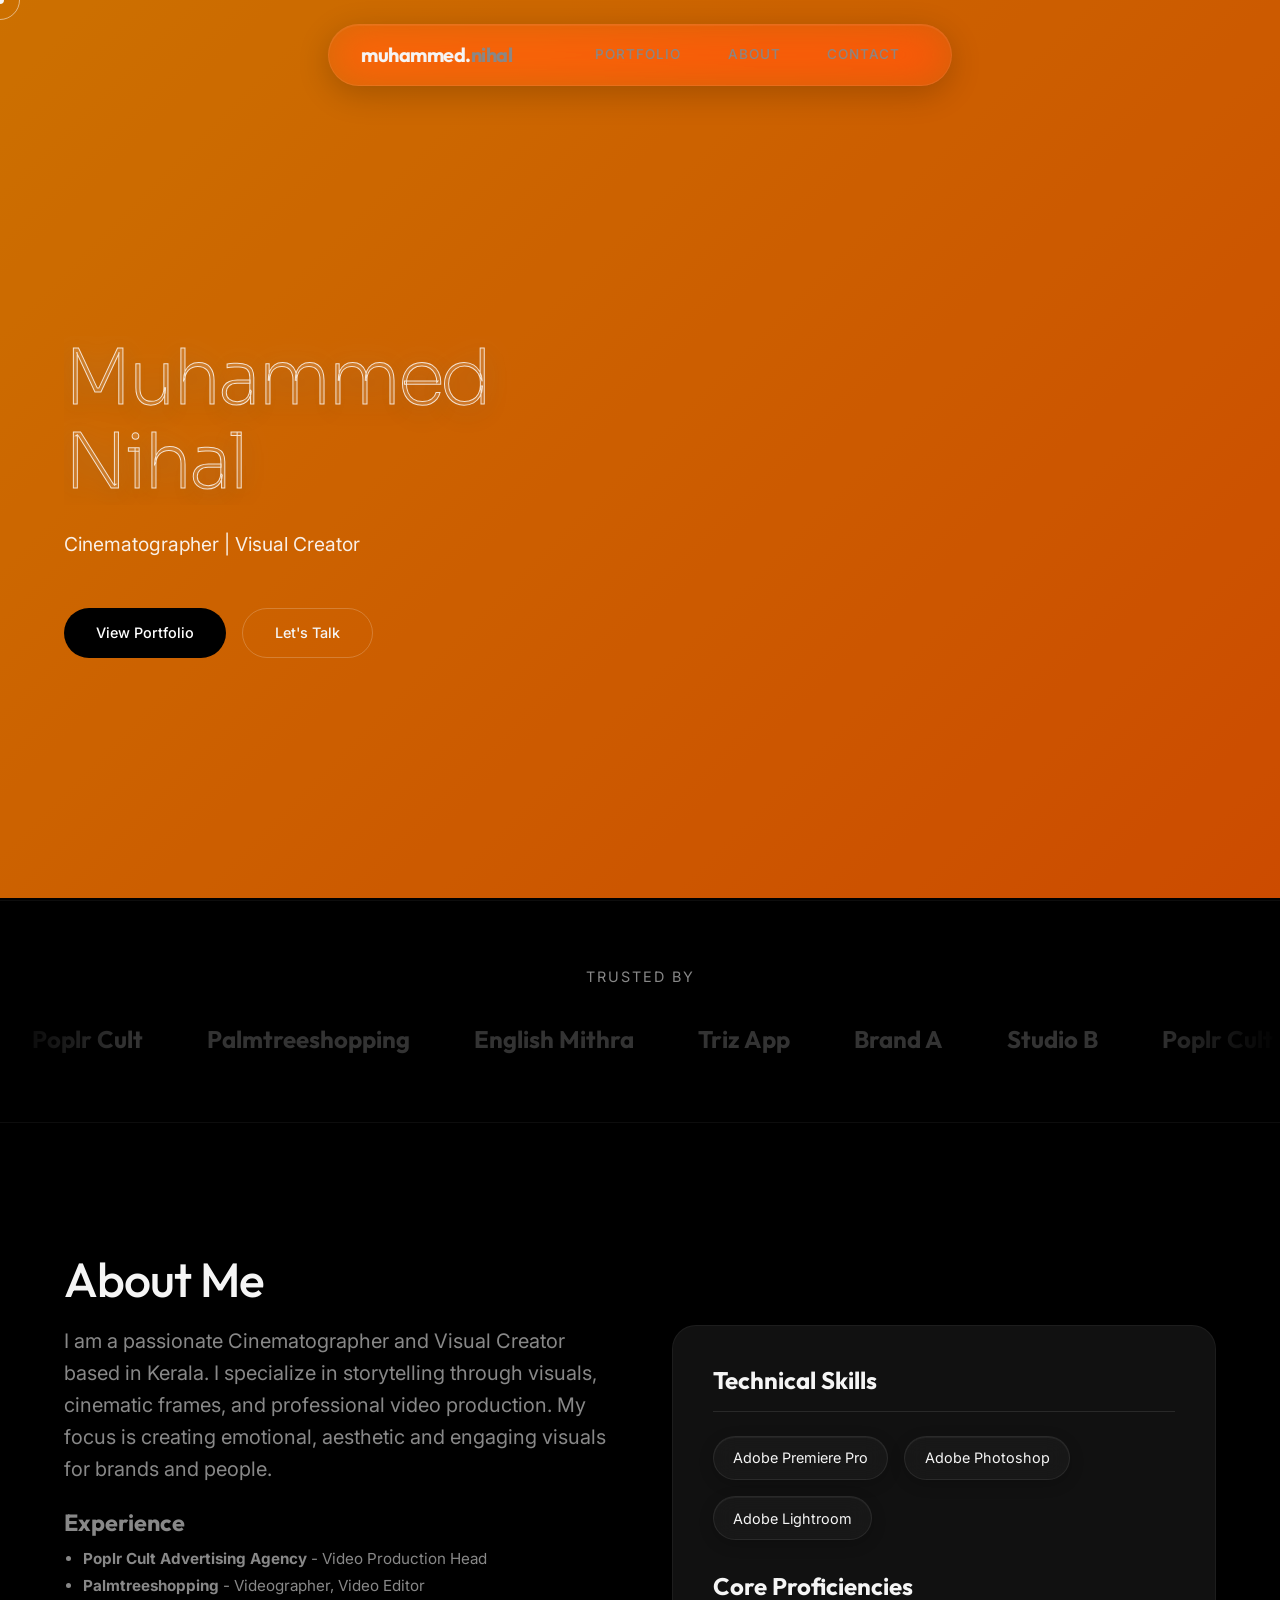
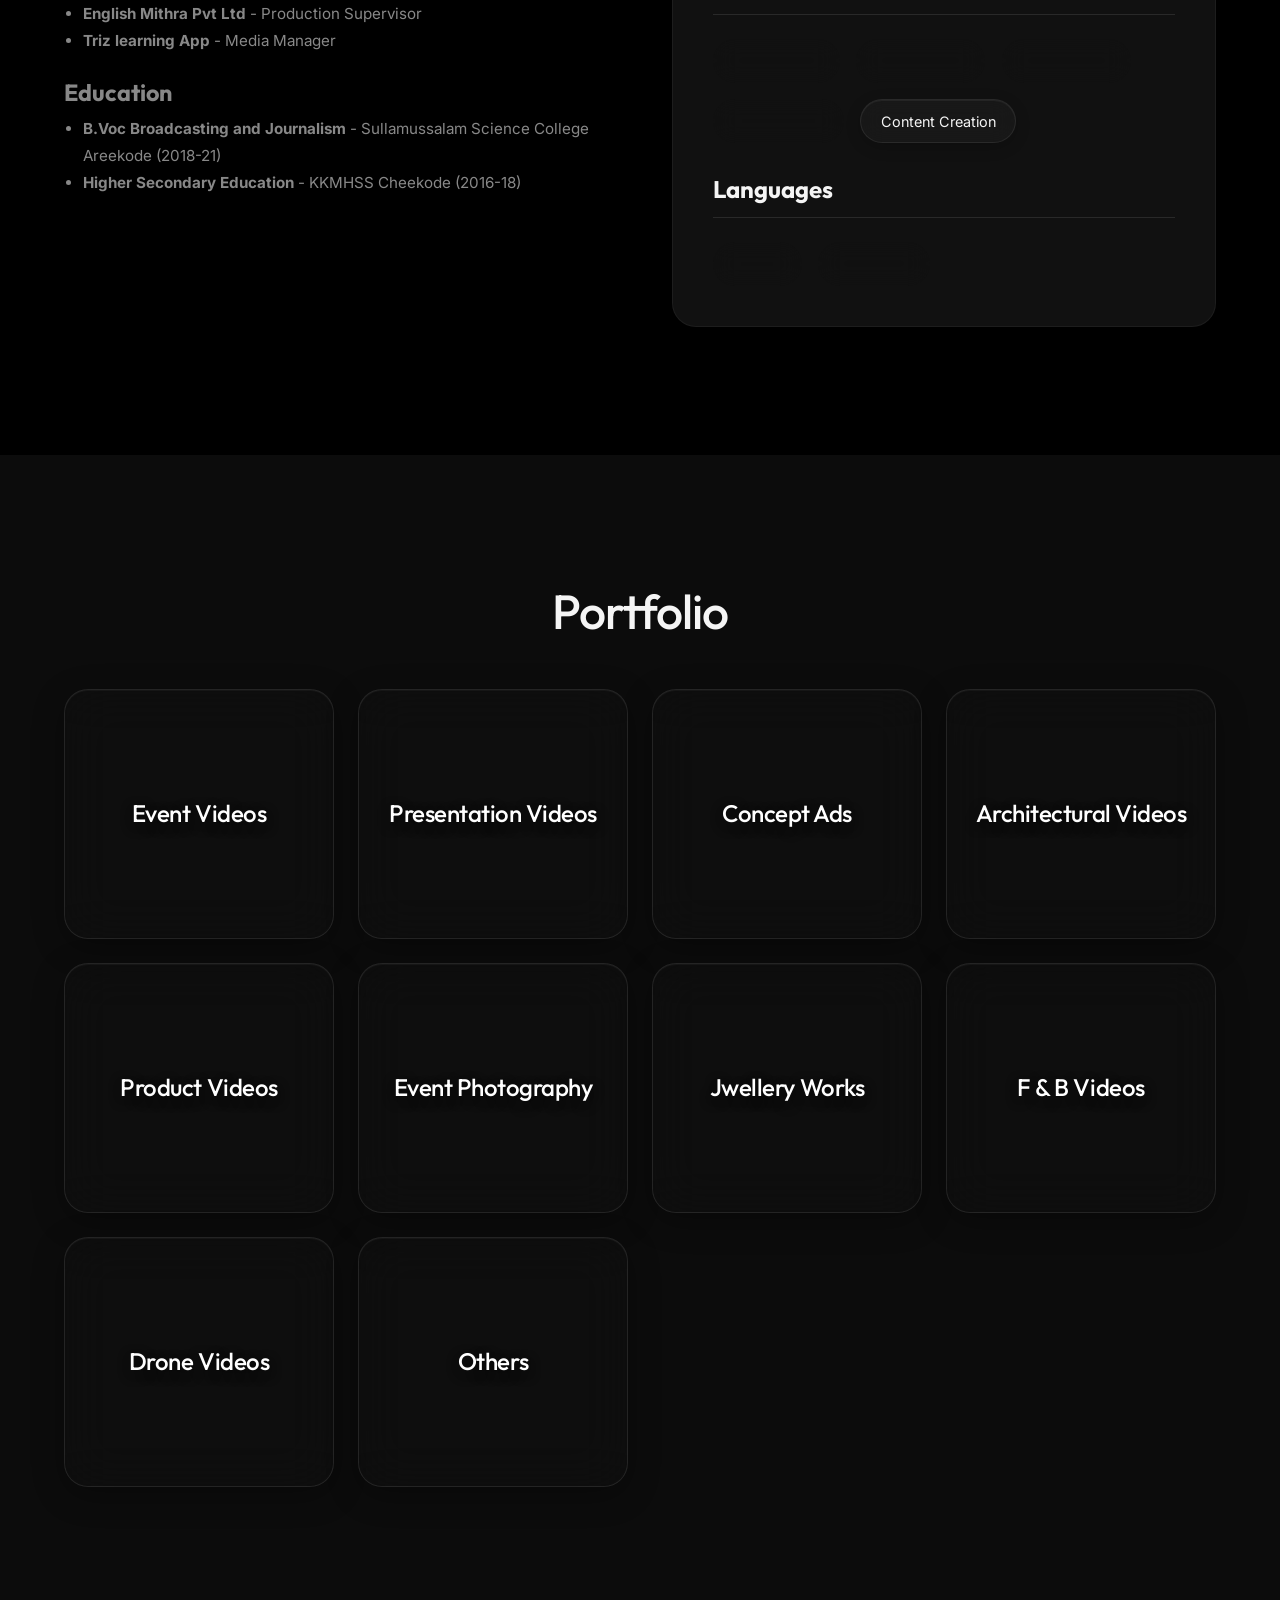
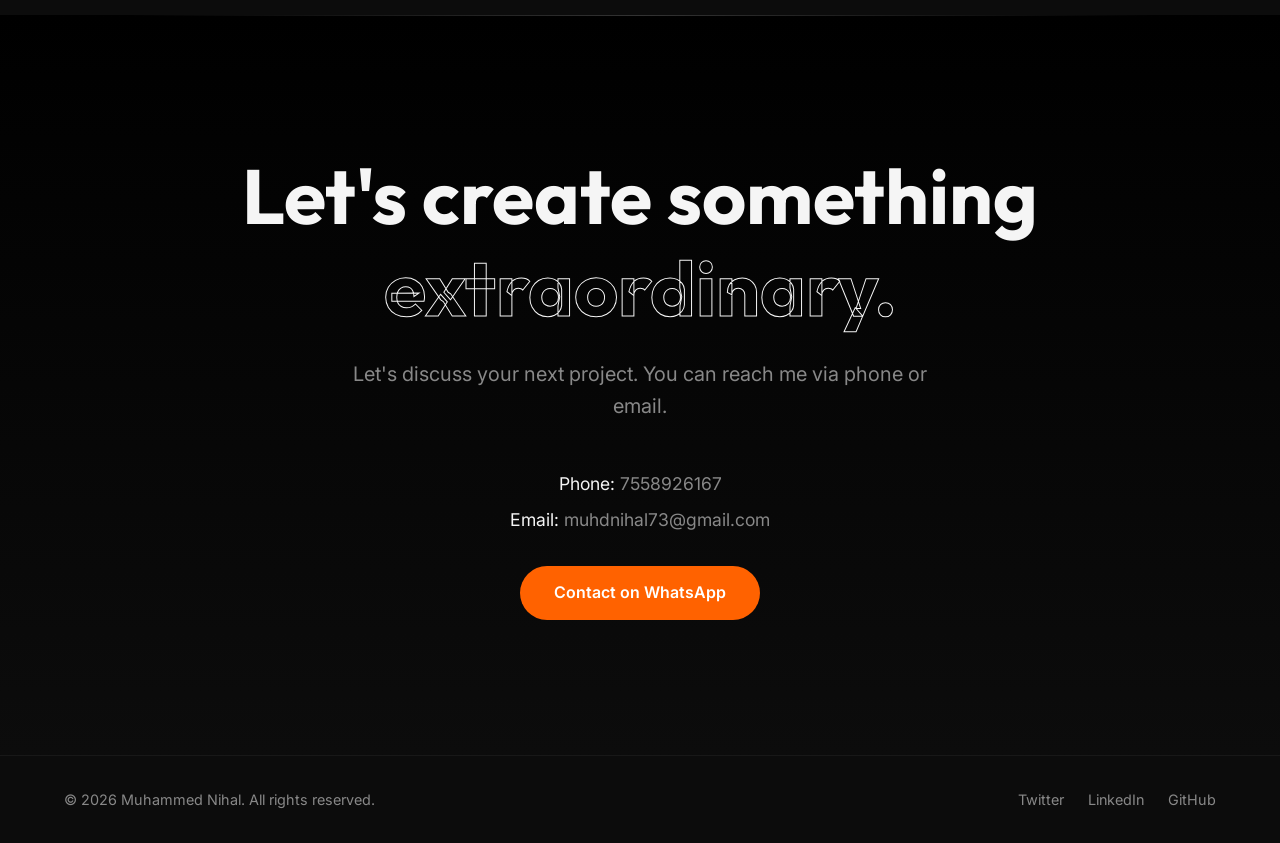
==== commit a8c075be: "updates" ====
--- a/index.html
+++ b/index.html
@@ -157,56 +157,55 @@
                 <div class="portfolio-bento-grid">
 
 
-                    <a href="/event-vedios.html" class="portfolio-tile bento-small">
+                    <a href="event-vedios.html" class="portfolio-tile bento-small">
                         <div class="tile-overlay"></div>
                         <h3 class="tile-title">Event Videos</h3>
                     </a>
-                    <a href="/Presentation-vedios.html" class="portfolio-tile bento-small">
+                    <a href="Presentation-vedios.html" class="portfolio-tile bento-small">
                         <div class="tile-overlay"></div>
                         <h3 class="tile-title">Presentation Videos</h3>
                     </a>
 
 
-                    <a href="/concept-ads.html" class="portfolio-tile bento-small">
+                    <a href="concept-ads.html" class="portfolio-tile bento-small">
                         <div class="tile-overlay"></div>
                         <h3 class="tile-title">Concept Ads</h3>
                     </a>
-                    <a href="/Architectural-vedios.html" class="portfolio-tile bento-small">
+                    <a href="Architectural-vedios.html" class="portfolio-tile bento-small">
                         <div class="tile-overlay"></div>
                         <h3 class="tile-title">Architectural Videos</h3>
                     </a>
 
 
 
-                    <a href="/productvedios.html" class="portfolio-tile bento-small">
+                    <a href="productvedios.html" class="portfolio-tile bento-small">
                         <div class="tile-overlay"></div>
                         <h3 class="tile-title">Product Videos</h3>
                     </a>
-                    <a href="/others.html" class="portfolio-tile bento-small">
+                    <a href="EventPhotography.html" class="portfolio-tile bento-small">
                         <div class="tile-overlay"></div>
                         <h3 class="tile-title">Event Photography</h3>
                     </a>
 
 
 
-                    <a href="/jwelleryworks.html" class="portfolio-tile bento-small">
+                    <a href="jwelleryworks.html" class="portfolio-tile bento-small">
                         <div class="tile-overlay"></div>
                         <h3 class="tile-title">Jwellery Works</h3>
                         </h3>
                     </a>
 
 
-                    <a href="/Fandbvedios.html" class="portfolio-tile bento-small">
+                    <a href="Fandbvedios.html" class="portfolio-tile bento-small">
                         <div class="tile-overlay"></div>
                         <h3 class="tile-title">F & B Videos</h3>
                         </h3>
                     </a>
-                    <a href="/other.html" class="portfolio-tile bento-small">
+                    <a href="dronevedios.html" class="portfolio-tile bento-small">
                         <div class="tile-overlay"></div>
                         <h3 class="tile-title">Drone Videos</h3>
                     </a>
-
-                    <a href="/other.html" class="portfolio-tile bento-small">
+                    <a href="other.html" class="portfolio-tile bento-small">
                         <div class="tile-overlay"></div>
                         <h3 class="tile-title">Others</h3>
                     </a>
--- a/style.css
+++ b/style.css
@@ -310,7 +310,7 @@
 
 /* Custom Background Image Layer */
 .hero-bg-custom {
-    background: url('/assets/image/herooo-bgg.png'), var(--accent-gradient);
+    background: url('./assets/image/herooo-bgg.png'), var(--accent-gradient);
     background-size: cover;
     background-position: center bottom;
     background-repeat: no-repeat;
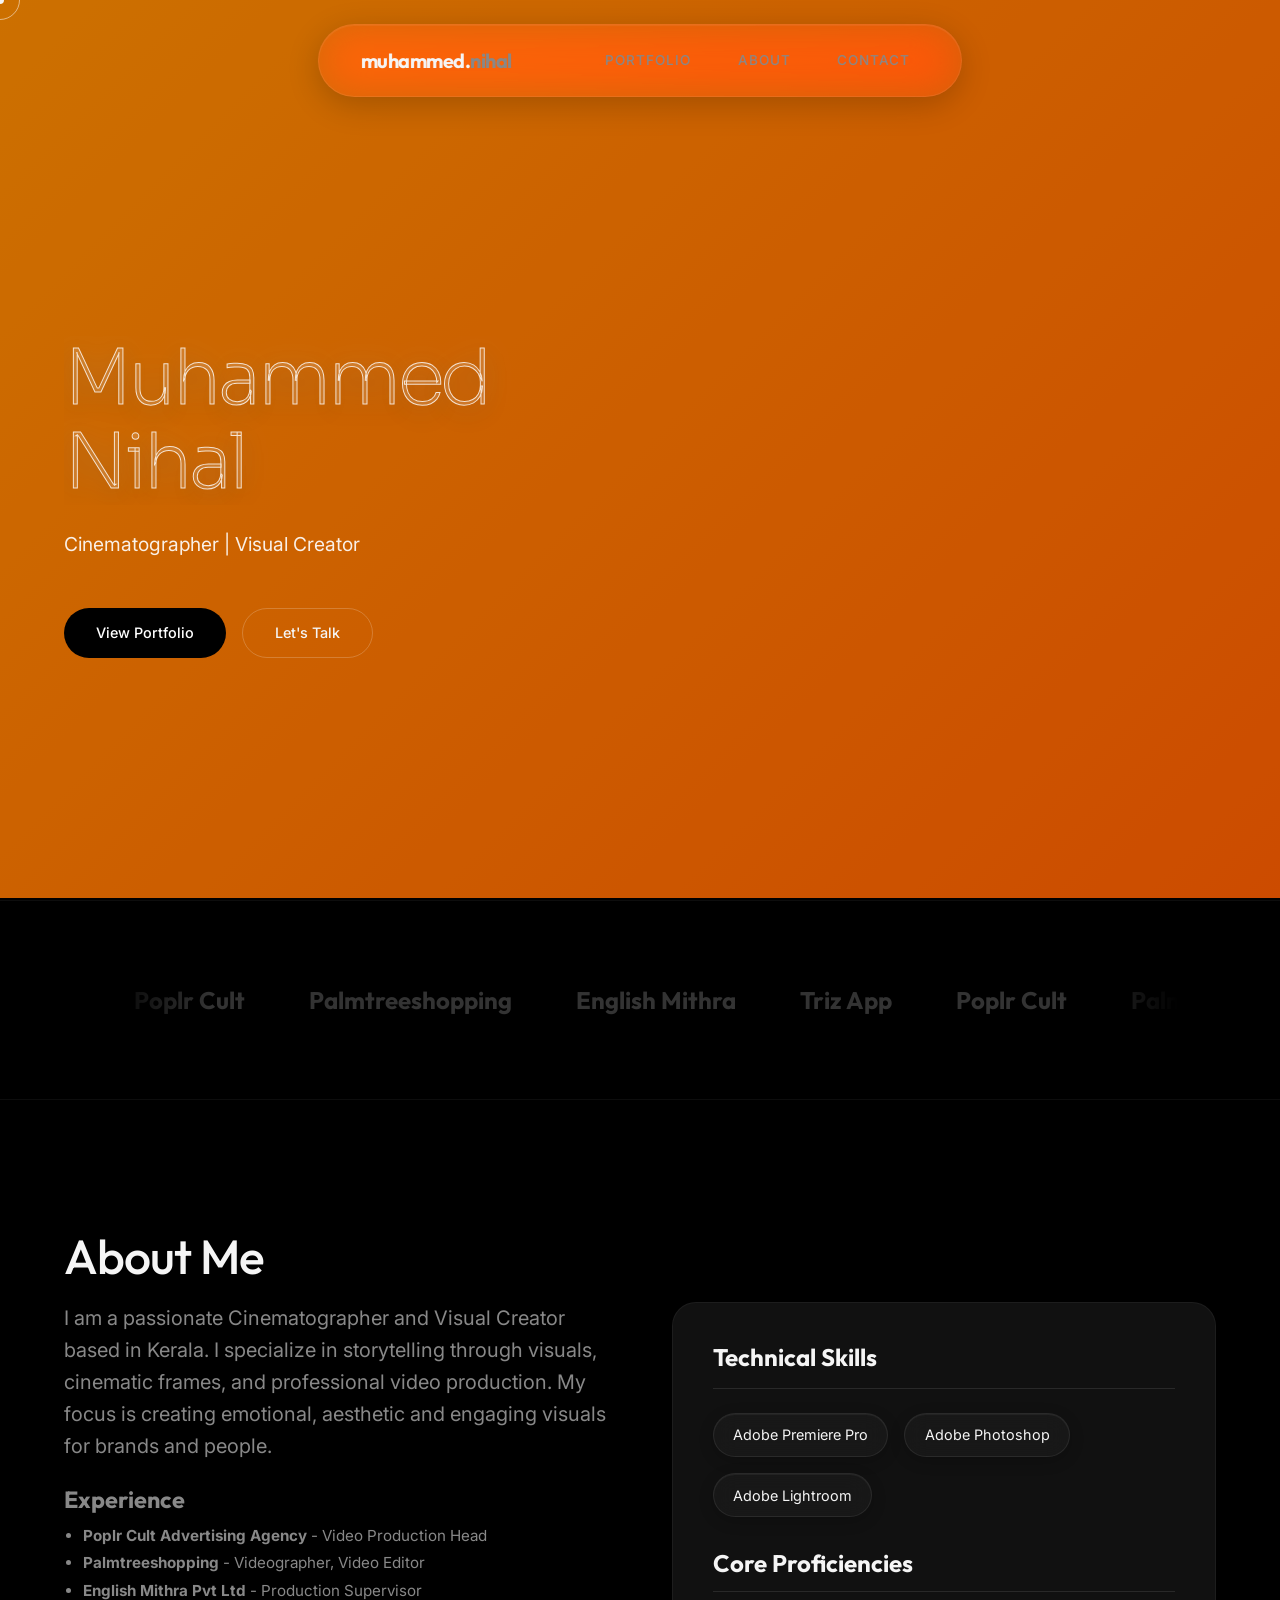
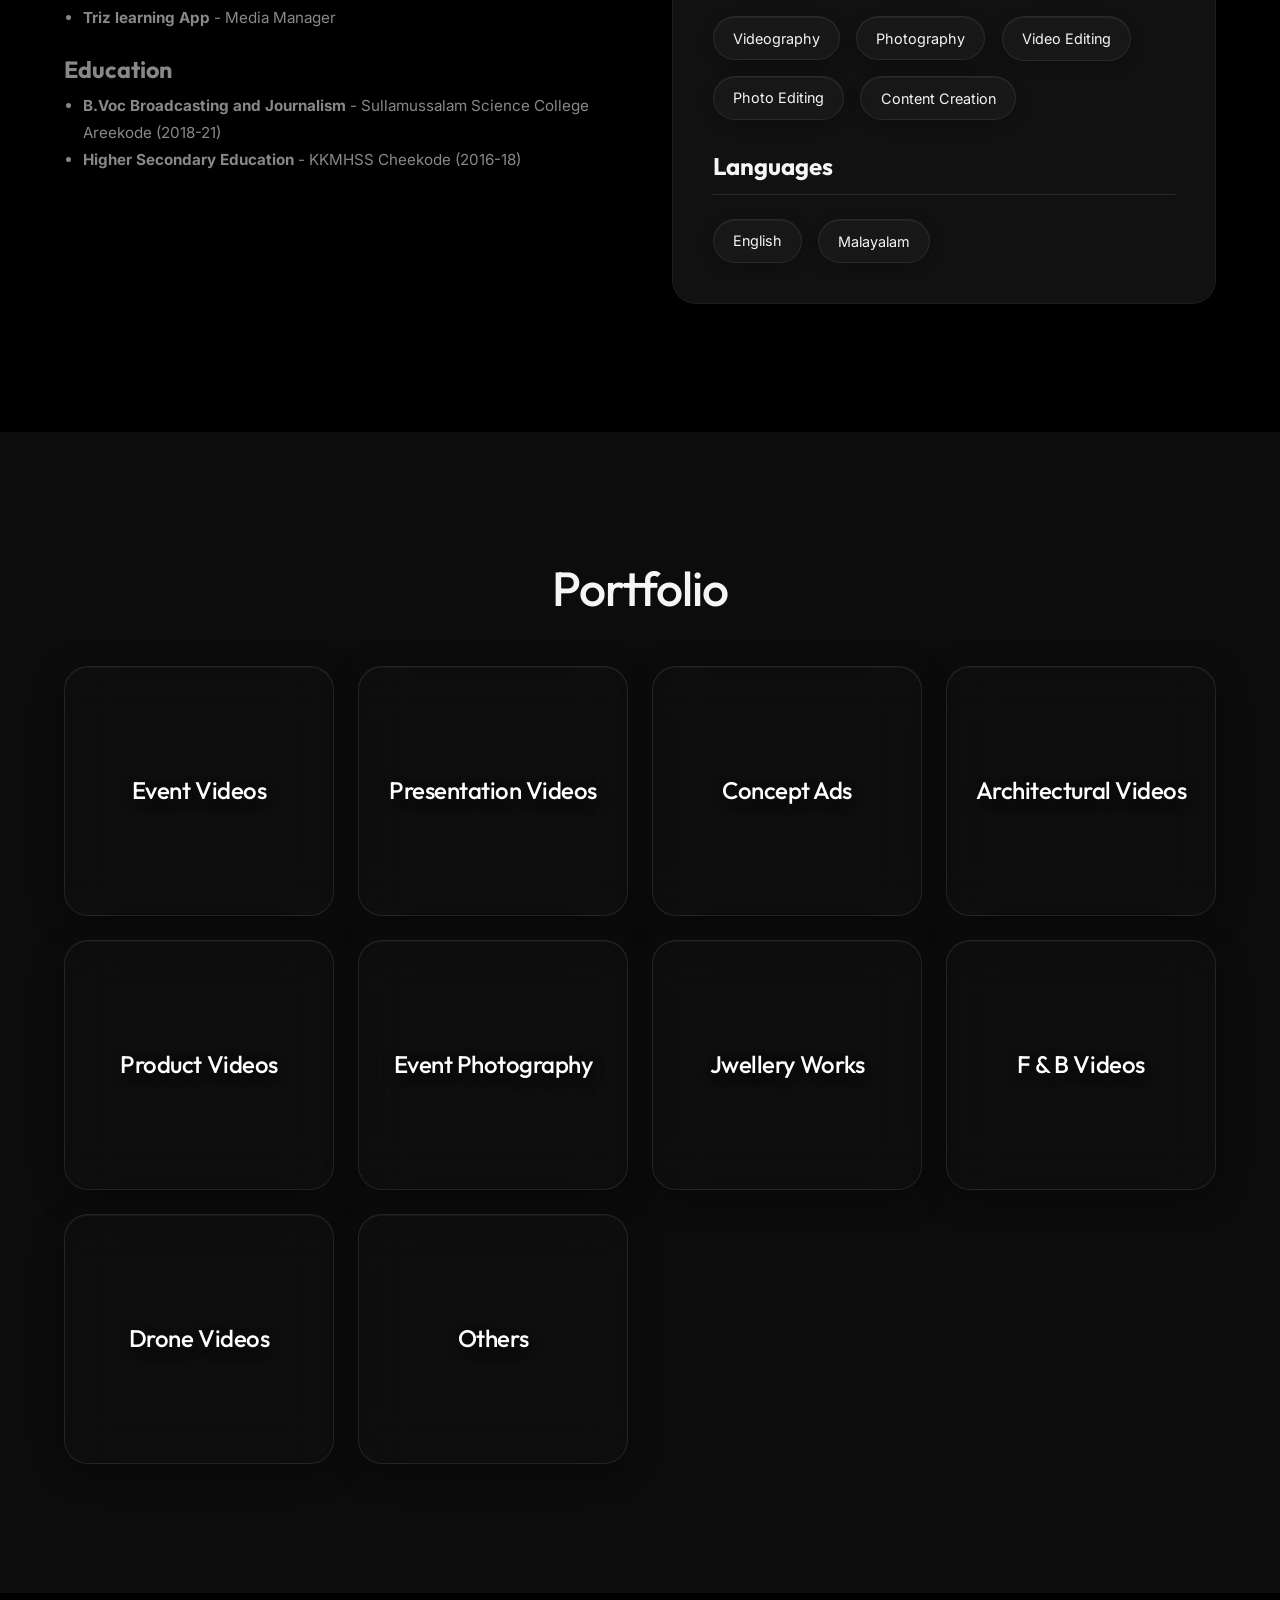
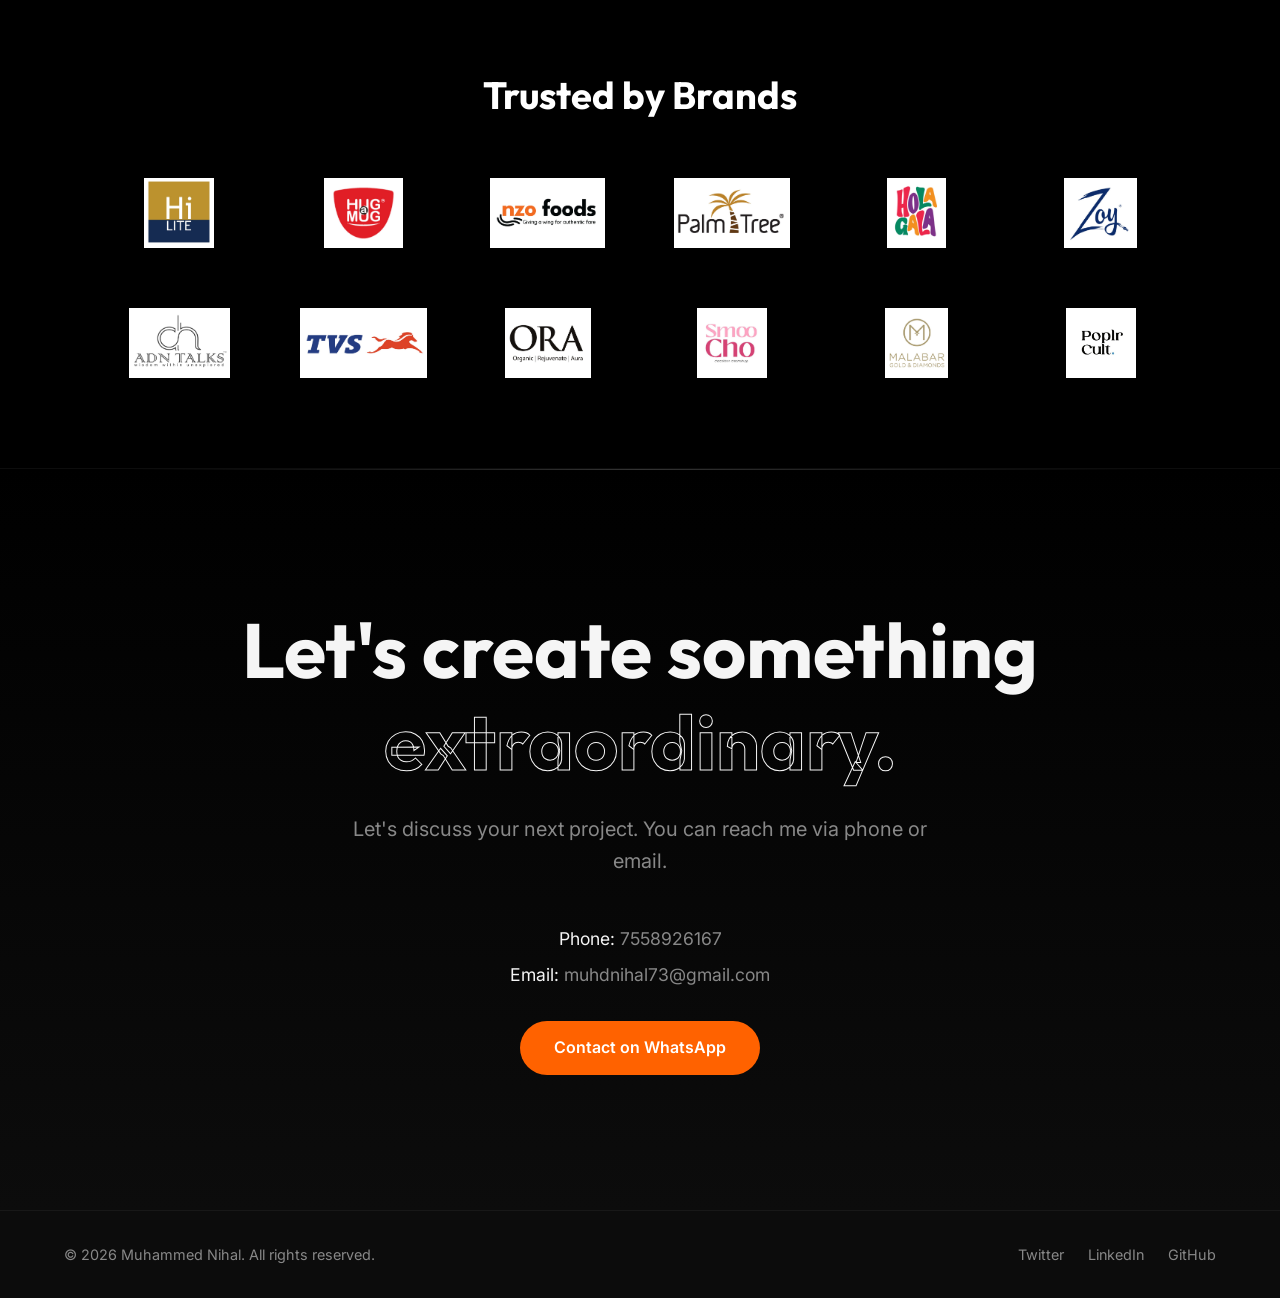
==== commit 9eba98f5: "updates" ====
--- a/index.html
+++ b/index.html
@@ -73,7 +73,7 @@
 
         <section class="clients" id="clients">
             <div class="clients-container">
-                <p class="clients-subtitle">Trusted by</p>
+
                 <div class="clients-marquee">
                     <div class="marquee-content">
                         <!-- Placeholder logos (using text for now, can be replaced with actual img tags later) -->
@@ -81,15 +81,13 @@
                         <div class="client-logo">Palmtreeshopping</div>
                         <div class="client-logo">English Mithra</div>
                         <div class="client-logo">Triz App</div>
-                        <div class="client-logo">Brand A</div>
-                        <div class="client-logo">Studio B</div>
+
                         <!-- Duplicated for infinite scroll effect -->
                         <div class="client-logo">Poplr Cult</div>
                         <div class="client-logo">Palmtreeshopping</div>
                         <div class="client-logo">English Mithra</div>
                         <div class="client-logo">Triz App</div>
-                        <div class="client-logo">Brand A</div>
-                        <div class="client-logo">Studio B</div>
+
                     </div>
                 </div>
             </div>
@@ -214,6 +212,110 @@
 
                 </div>
             </div>
+        </section>
+
+
+        <!-- CLIENTS / BRANDS -->
+        <style>
+            /* ===== CLIENT LOGOS ===== */
+
+            .clients {
+                padding: 80px 8%;
+                background: #000000;
+            }
+
+            /* title */
+
+            .clients-title {
+                text-align: center;
+                margin-bottom: 50px;
+            }
+
+            .clients-title h2 {
+                font-size: 38px;
+                font-weight: 700;
+                color: #ffffff;
+            }
+
+            /* grid */
+
+            .logo-grid {
+                display: grid;
+                grid-template-columns: repeat(6, 1fr);
+                gap: 40px 30px;
+                align-items: center;
+            }
+
+            /* logo box */
+
+            .logo {
+                display: flex;
+                justify-content: center;
+                align-items: center;
+                padding: 10px;
+            }
+
+            /* image style */
+
+            .logo img {
+                max-width: 140px;
+                max-height: 70px;
+                object-fit: contain;
+
+
+
+                transition: 0.4s ease;
+            }
+
+            /* hover = color */
+
+            .logo img:hover {
+                filter: grayscale(0%) brightness(1);
+                opacity: 1;
+                transform: scale(1.08);
+            }
+
+            /* tablet */
+
+            @media(max-width:1000px) {
+                .logo-grid {
+                    grid-template-columns: repeat(4, 1fr);
+                }
+            }
+
+            /* mobile */
+
+            @media(max-width:600px) {
+                .logo-grid {
+                    grid-template-columns: repeat(2, 1fr);
+                }
+            }
+        </style>
+        <section class="clients">
+
+            <div class="clients-title">
+                <h2>Trusted by Brands</h2>
+            </div>
+
+            <div class="logo-grid">
+
+                <div class="logo"><img src="./assets/image/hilite.jpeg" alt=""></div>
+                <div class="logo"><img src="./assets/image/hug.jpeg" alt=""></div>
+                <div class="logo"><img src="./assets/image/nzo.jpeg" alt=""></div>
+                <div class="logo"><img src="./assets/image/tree.jpeg" alt=""></div>
+                <div class="logo"><img src="./assets/image/hola.jpeg" alt=""></div>
+                <div class="logo"><img src="./assets/image/zay.jpeg" alt=""></div>
+
+                <div class="logo"><img src="./assets/image/adn.jpeg" alt=""></div>
+                <div class="logo"><img src="./assets/image/tvs.jpeg" alt=""></div>
+                <div class="logo"><img src="./assets/image/ora.jpeg" alt=""></div>
+                <div class="logo"><img src="./assets/image/smoocho.jpg" alt=""></div>
+                <div class="logo"><img src="./assets/image/malabar.jpeg" alt=""></div>
+                <div class="logo"><img src="./assets/image/cult-2.jpg" alt=""></div>
+
+            </div>
+            </div>
+
         </section>
 
         <!-- Work & Features Sections mapped to Portfolio instead -->
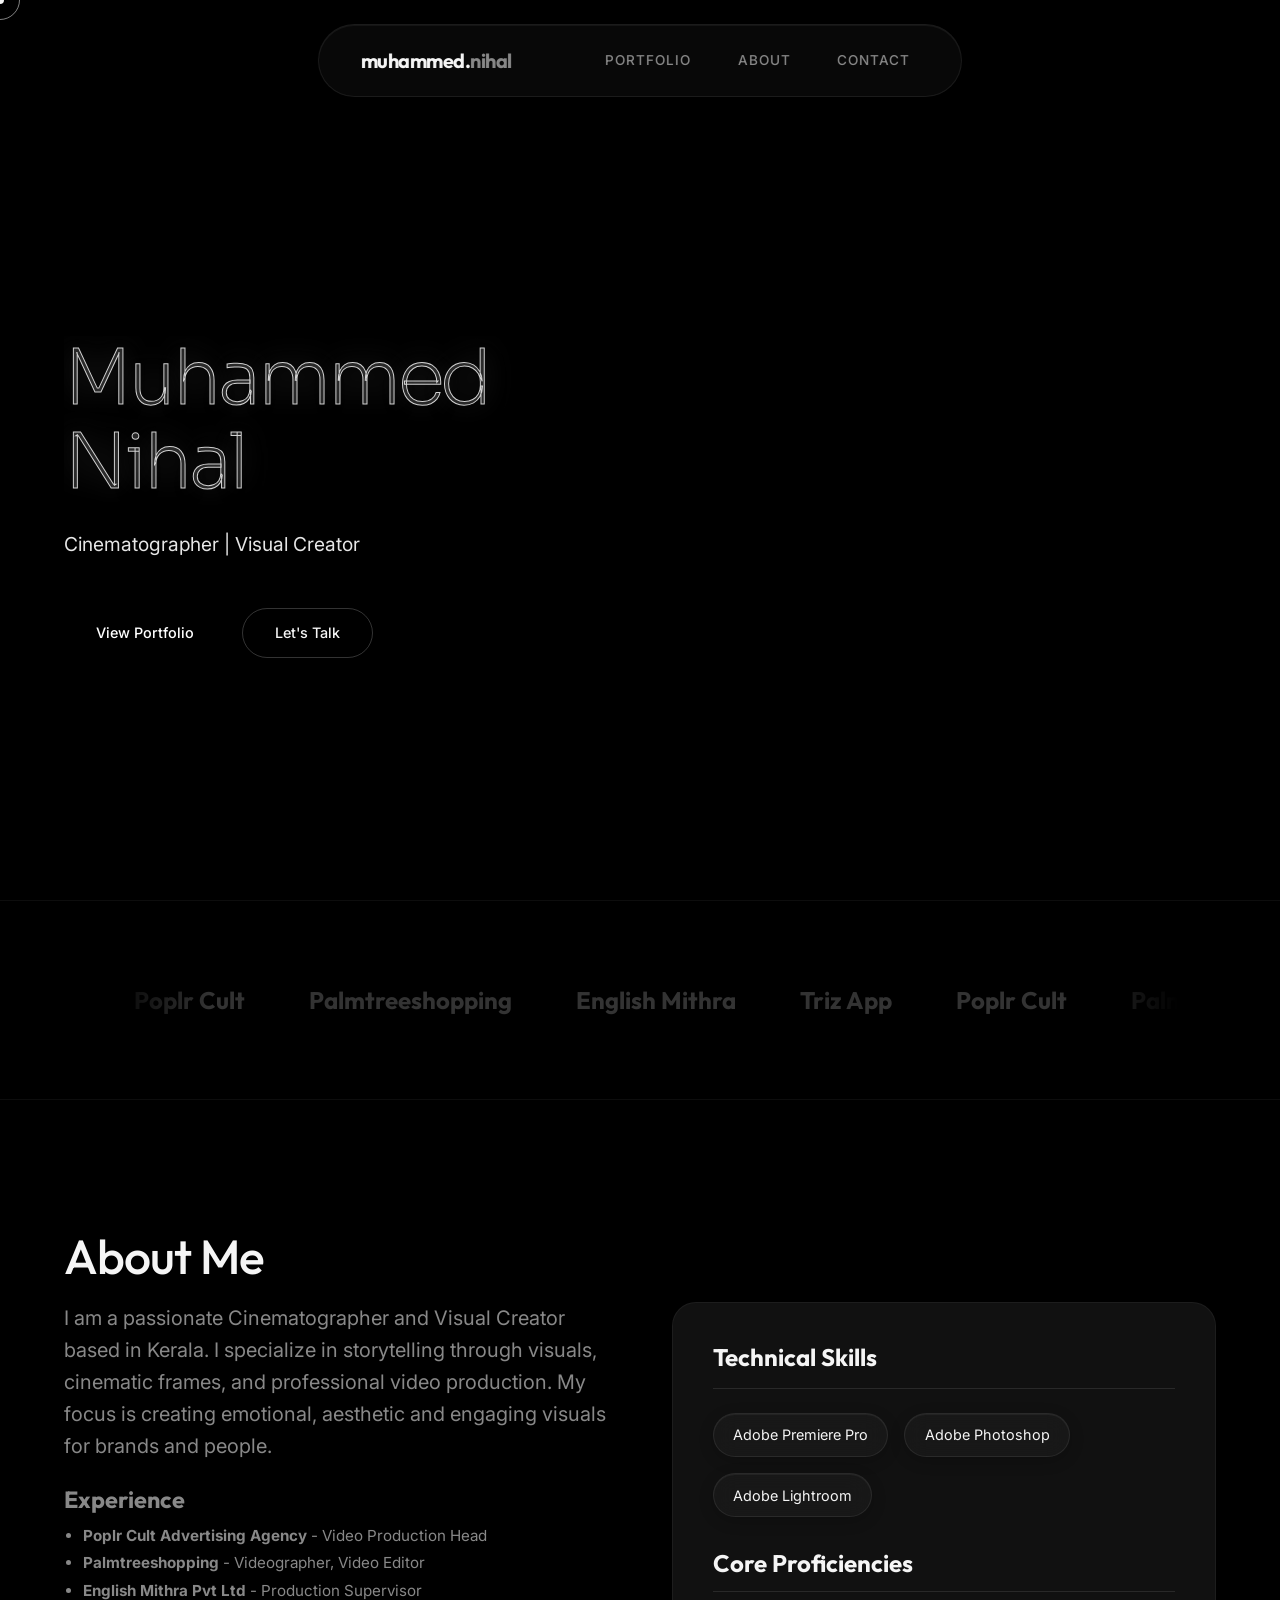
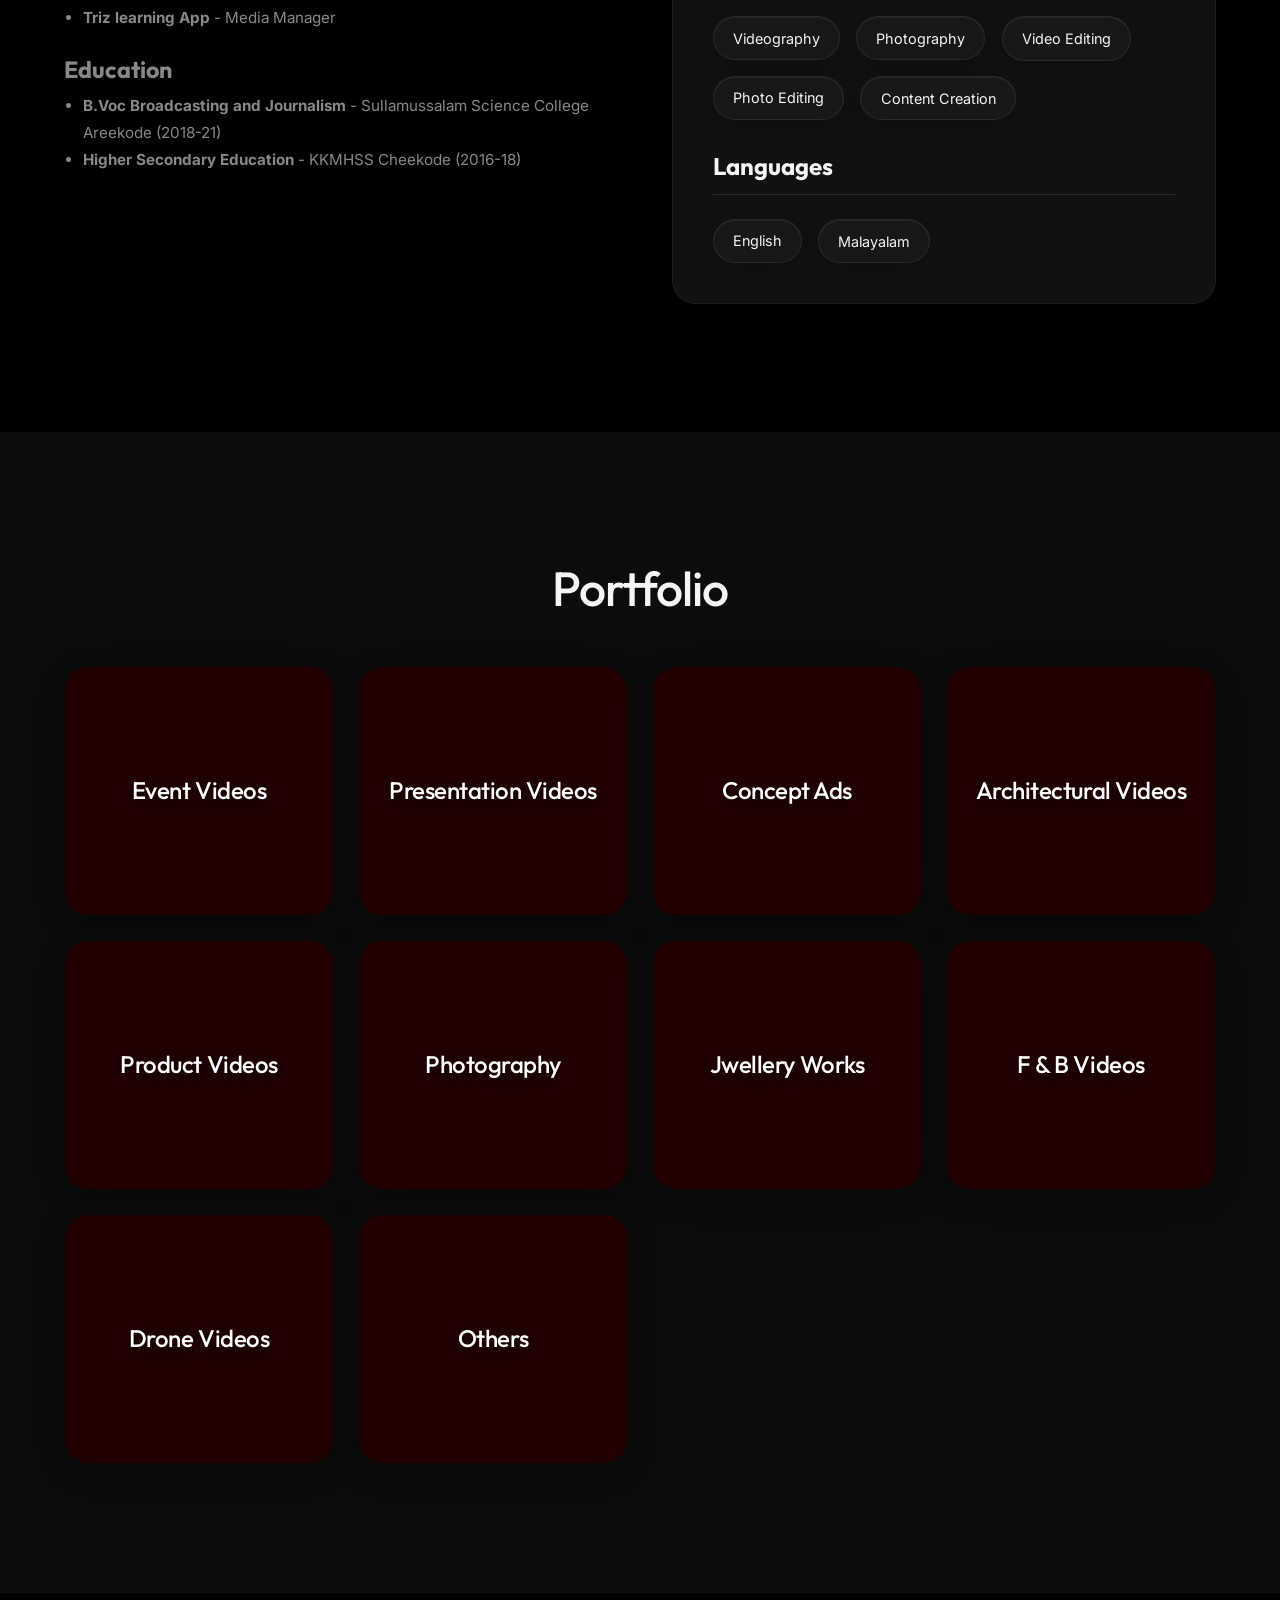
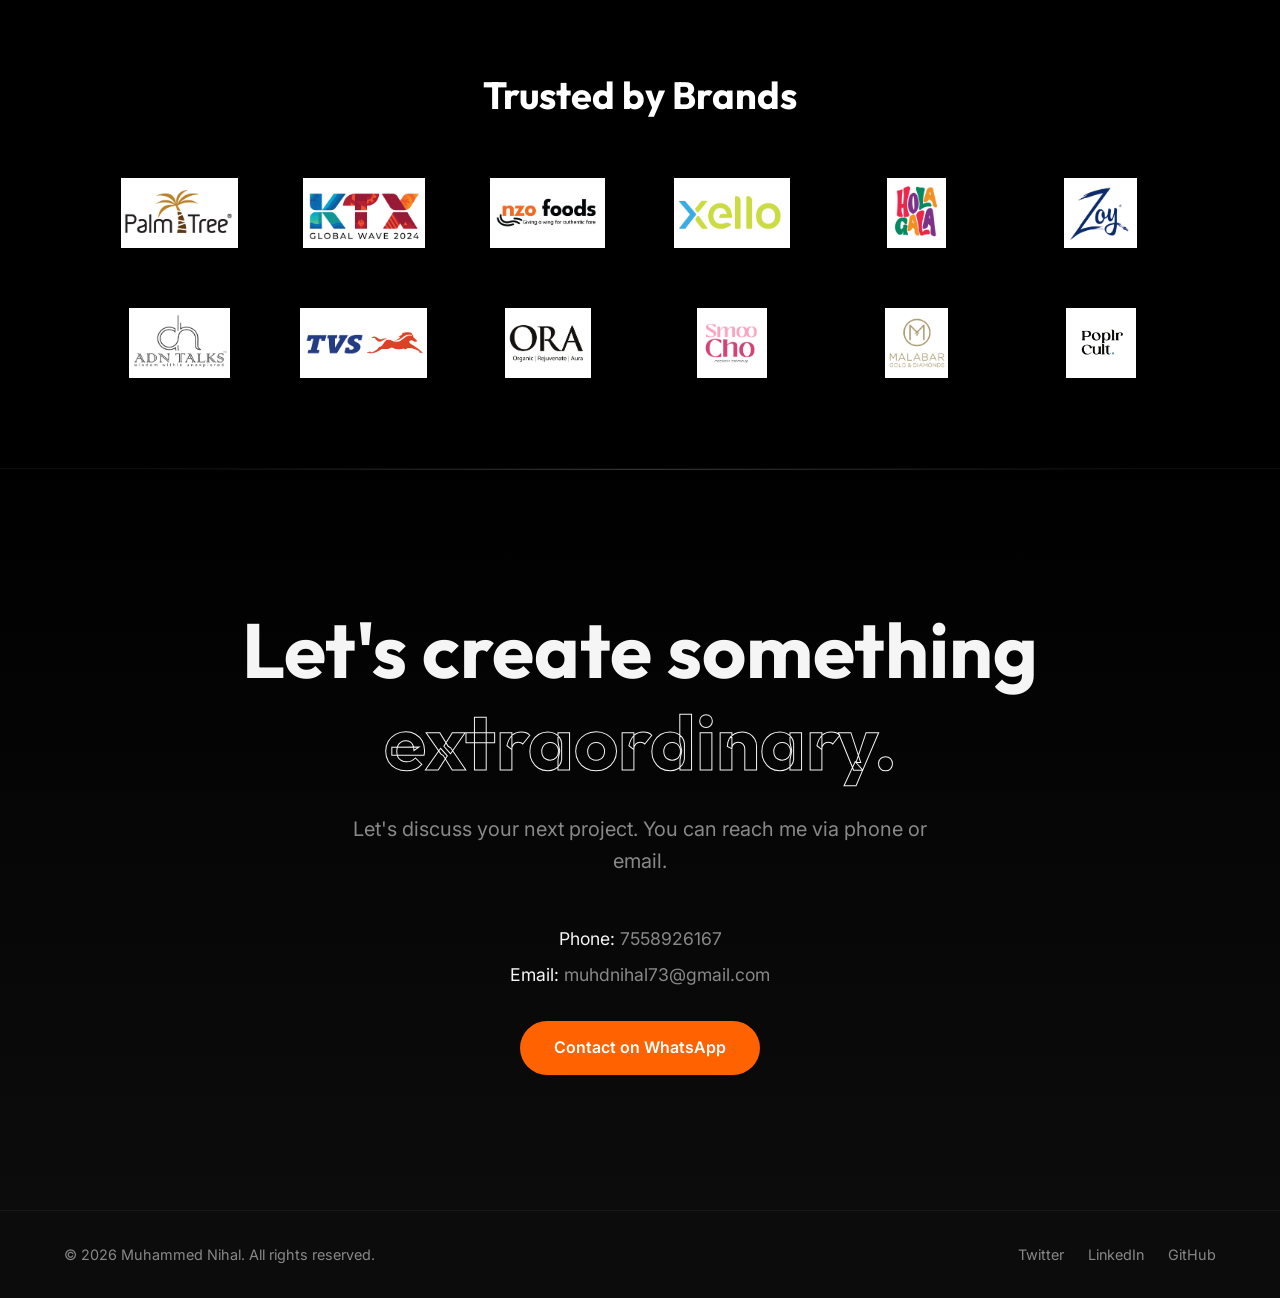
==== commit fcb707b8: "updated" ====
--- a/index.html
+++ b/index.html
@@ -180,9 +180,9 @@
                         <div class="tile-overlay"></div>
                         <h3 class="tile-title">Product Videos</h3>
                     </a>
-                    <a href="EventPhotography.html" class="portfolio-tile bento-small">
-                        <div class="tile-overlay"></div>
-                        <h3 class="tile-title">Event Photography</h3>
+                    <a href="Photography.html" class="portfolio-tile bento-small">
+                        <div class="tile-overlay"></div>
+                        <h3 class="tile-title">Photography</h3>
                     </a>
 
 
@@ -299,10 +299,10 @@
 
             <div class="logo-grid">
 
-                <div class="logo"><img src="./assets/image/hilite.jpeg" alt=""></div>
-                <div class="logo"><img src="./assets/image/hug.jpeg" alt=""></div>
+                <div class="logo"><img src="./assets/image/tree.jpeg" alt=""></div>
+                <div class="logo"><img src="./assets/image/kyx.jpeg" alt=""></div>
                 <div class="logo"><img src="./assets/image/nzo.jpeg" alt=""></div>
-                <div class="logo"><img src="./assets/image/tree.jpeg" alt=""></div>
+                <div class="logo"><img src="./assets/image/xello.jpeg" alt=""></div>
                 <div class="logo"><img src="./assets/image/hola.jpeg" alt=""></div>
                 <div class="logo"><img src="./assets/image/zay.jpeg" alt=""></div>
 
--- a/style.css
+++ b/style.css
@@ -309,13 +309,21 @@
 }
 
 /* Custom Background Image Layer */
-.hero-bg-custom {
-    background: url('./assets/image/herooo-bgg.png'), var(--accent-gradient);
+.hero-bg-custom{
+    background:
+        linear-gradient(
+            to bottom,
+            rgba(0, 0, 0, 0.55),
+            rgba(0, 0, 0, 0.55) 
+        ),
+        url('./assets/image/herooo-bgg.png');
+
     background-size: cover;
-    background-position: center bottom;
+
+    /* This controls where the image focuses */
+    background-position: center top;
+
     background-repeat: no-repeat;
-    /* Soft dark overlay to ensure text remains legible */
-    box-shadow: inset 0 0 0 2000px rgba(0, 0, 0, 0.2);
 }
 
 .hero-content {
@@ -378,7 +386,7 @@
     letter-spacing: -0.04em;
     line-height: 1.1;
     margin-bottom: 1.5rem;
-    color: #fff;
+    color: #ffffff;
 }
 
 /* Thin Liquid Glass Text Effect */
@@ -648,10 +656,10 @@
     align-items: center;
     justify-content: center;
     /* Liquid glass style for tiles */
-    background: rgba(255, 255, 255, 0.03);
+    background: rgba(0, 0, 0, 0.03);
     backdrop-filter: blur(24px) saturate(180%);
     -webkit-backdrop-filter: blur(24px) saturate(180%);
-    border: 1px solid rgba(255, 255, 255, 0.08);
+    border: 1px solid rgba(0, 0, 0, 0.08);
     box-shadow: 0 8px 32px 0 rgba(0, 0, 0, 0.3), inset 0px 1px 0px rgba(255, 255, 255, 0.05);
     transition: transform 0.4s cubic-bezier(0.175, 0.885, 0.32, 1.275), box-shadow 0.4s ease, border-color 0.4s ease;
 }
@@ -669,8 +677,7 @@
     left: 0;
     width: 100%;
     height: 100%;
-    background: rgba(0, 0, 0, 0.3);
-    transition: var(--trans-normal);
+    background: #210000;
     z-index: 1;
 }
 
@@ -681,7 +688,7 @@
 .tile-title {
     position: relative;
     z-index: 2;
-    color: #fff;
+    color: #ffffff;
     font-size: 1.5rem;
     font-weight: 500;
     text-align: center;
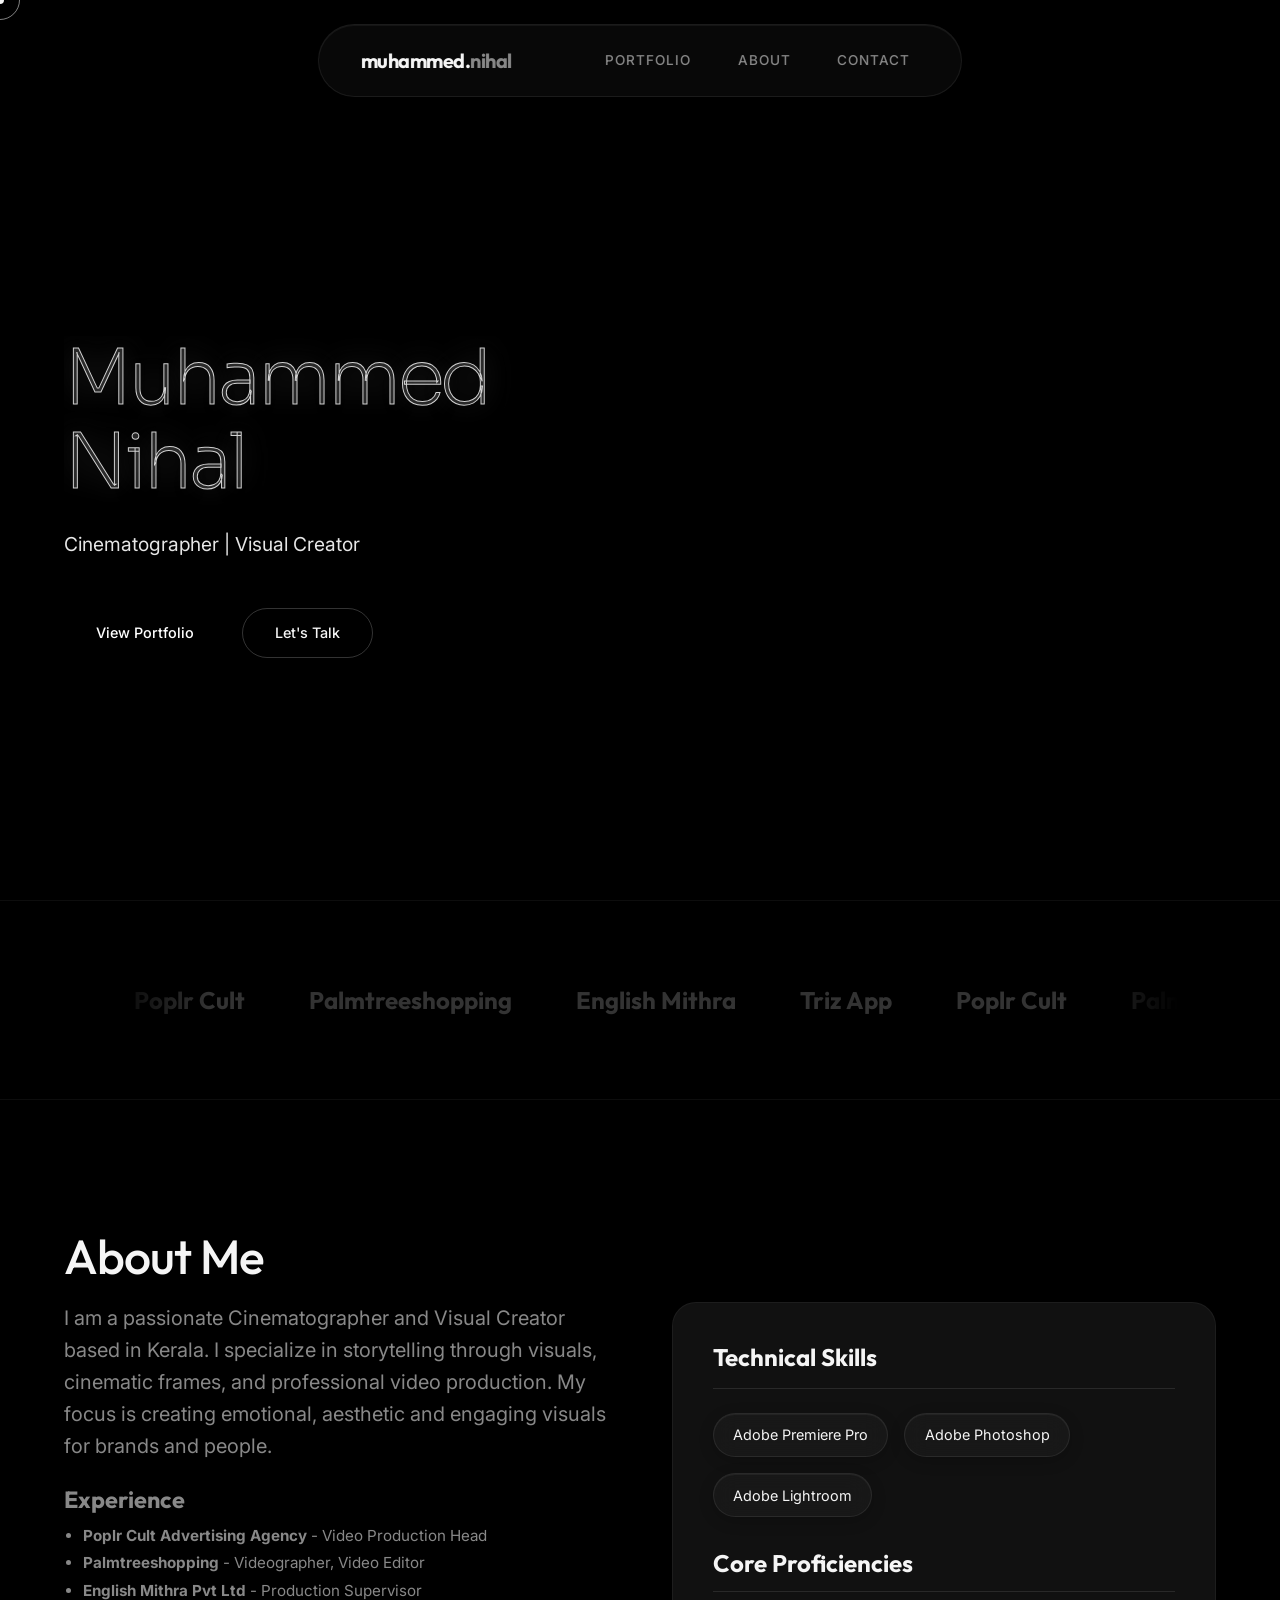
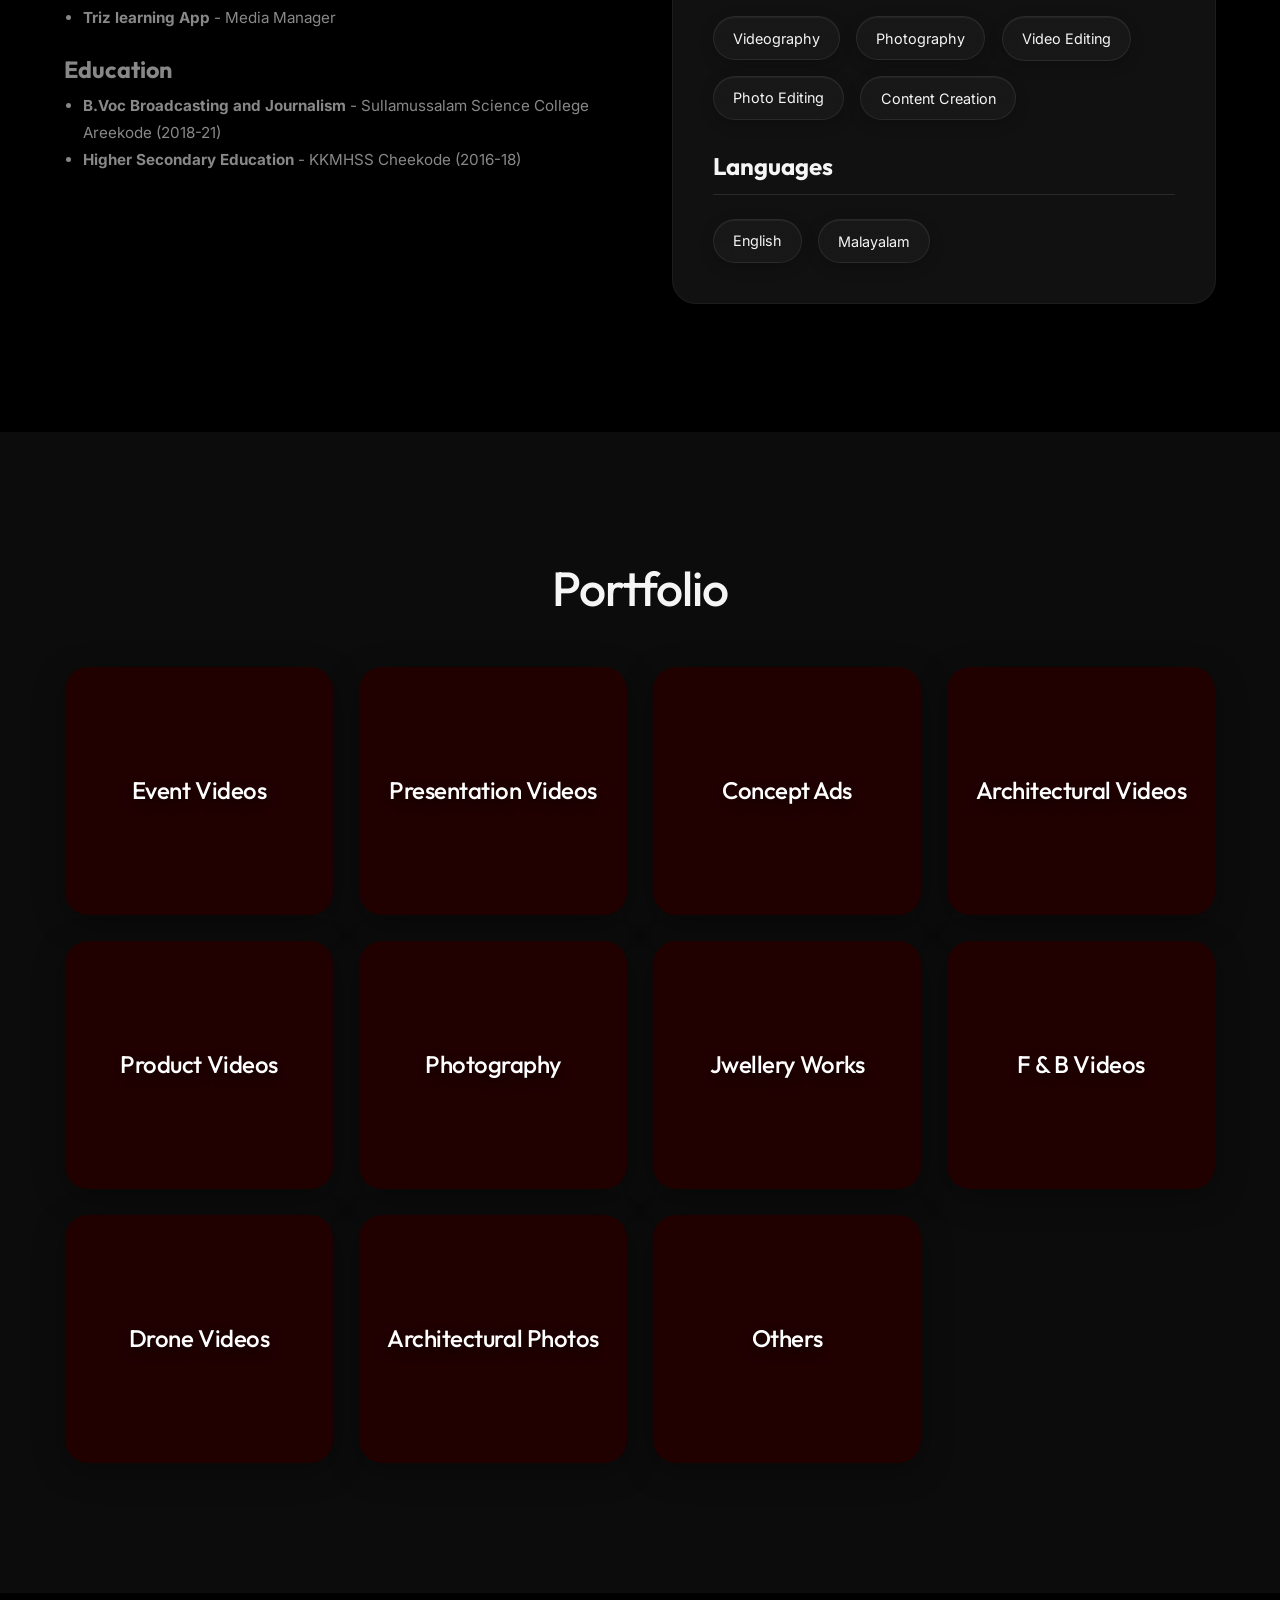
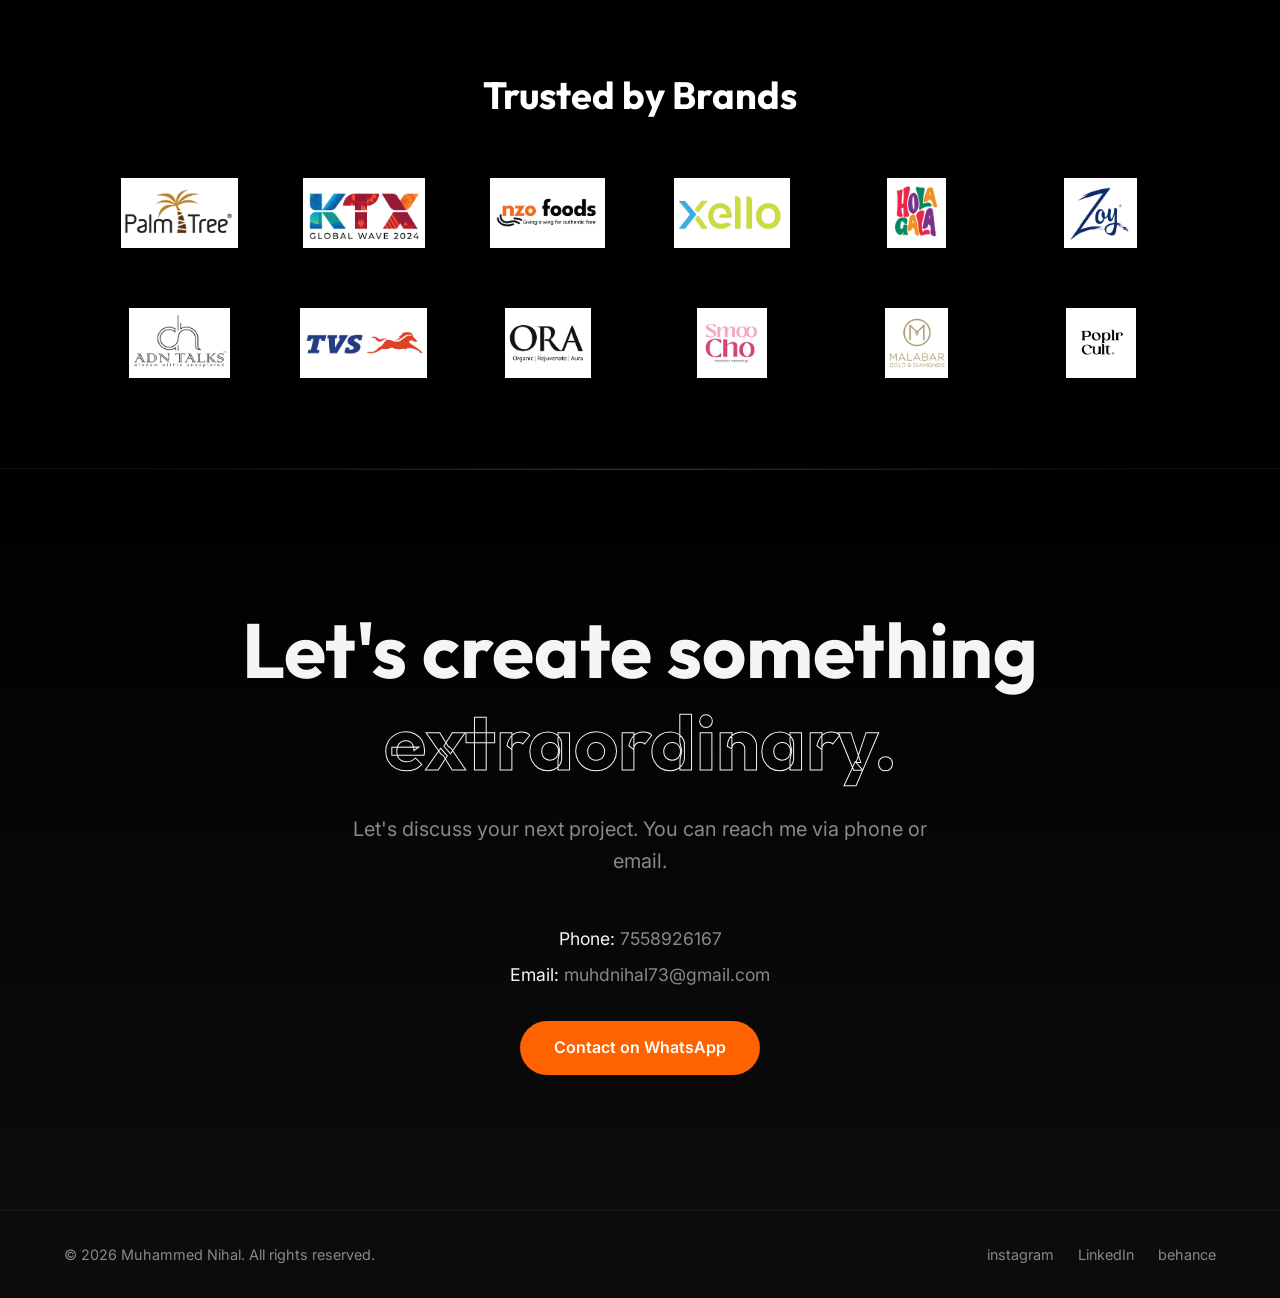
==== commit 12bce2bd: "updated" ====
--- a/index.html
+++ b/index.html
@@ -203,10 +203,19 @@
                         <div class="tile-overlay"></div>
                         <h3 class="tile-title">Drone Videos</h3>
                     </a>
+
+                     <a href="Architectural-photos.html" class="portfolio-tile bento-small">
+                        <div class="tile-overlay"></div>
+                        <h3 class="tile-title">Architectural Photos</h3>
+                    </a>
+                    
                     <a href="other.html" class="portfolio-tile bento-small">
                         <div class="tile-overlay"></div>
                         <h3 class="tile-title">Others</h3>
                     </a>
+
+                   
+
 
 
 
@@ -345,9 +354,9 @@
             </div>
             <div class="footer-right">
                 <ul class="social-links">
-                    <li><a href="#" target="_blank" rel="noopener noreferrer">Twitter</a></li>
+                    <li><a href="#" target="_blank" rel="noopener noreferrer">instagram</a></li>
                     <li><a href="#" target="_blank" rel="noopener noreferrer">LinkedIn</a></li>
-                    <li><a href="#" target="_blank" rel="noopener noreferrer">GitHub</a></li>
+                    <li><a href="#" target="_blank" rel="noopener noreferrer">behance</a></li>
                 </ul>
             </div>
         </div>
